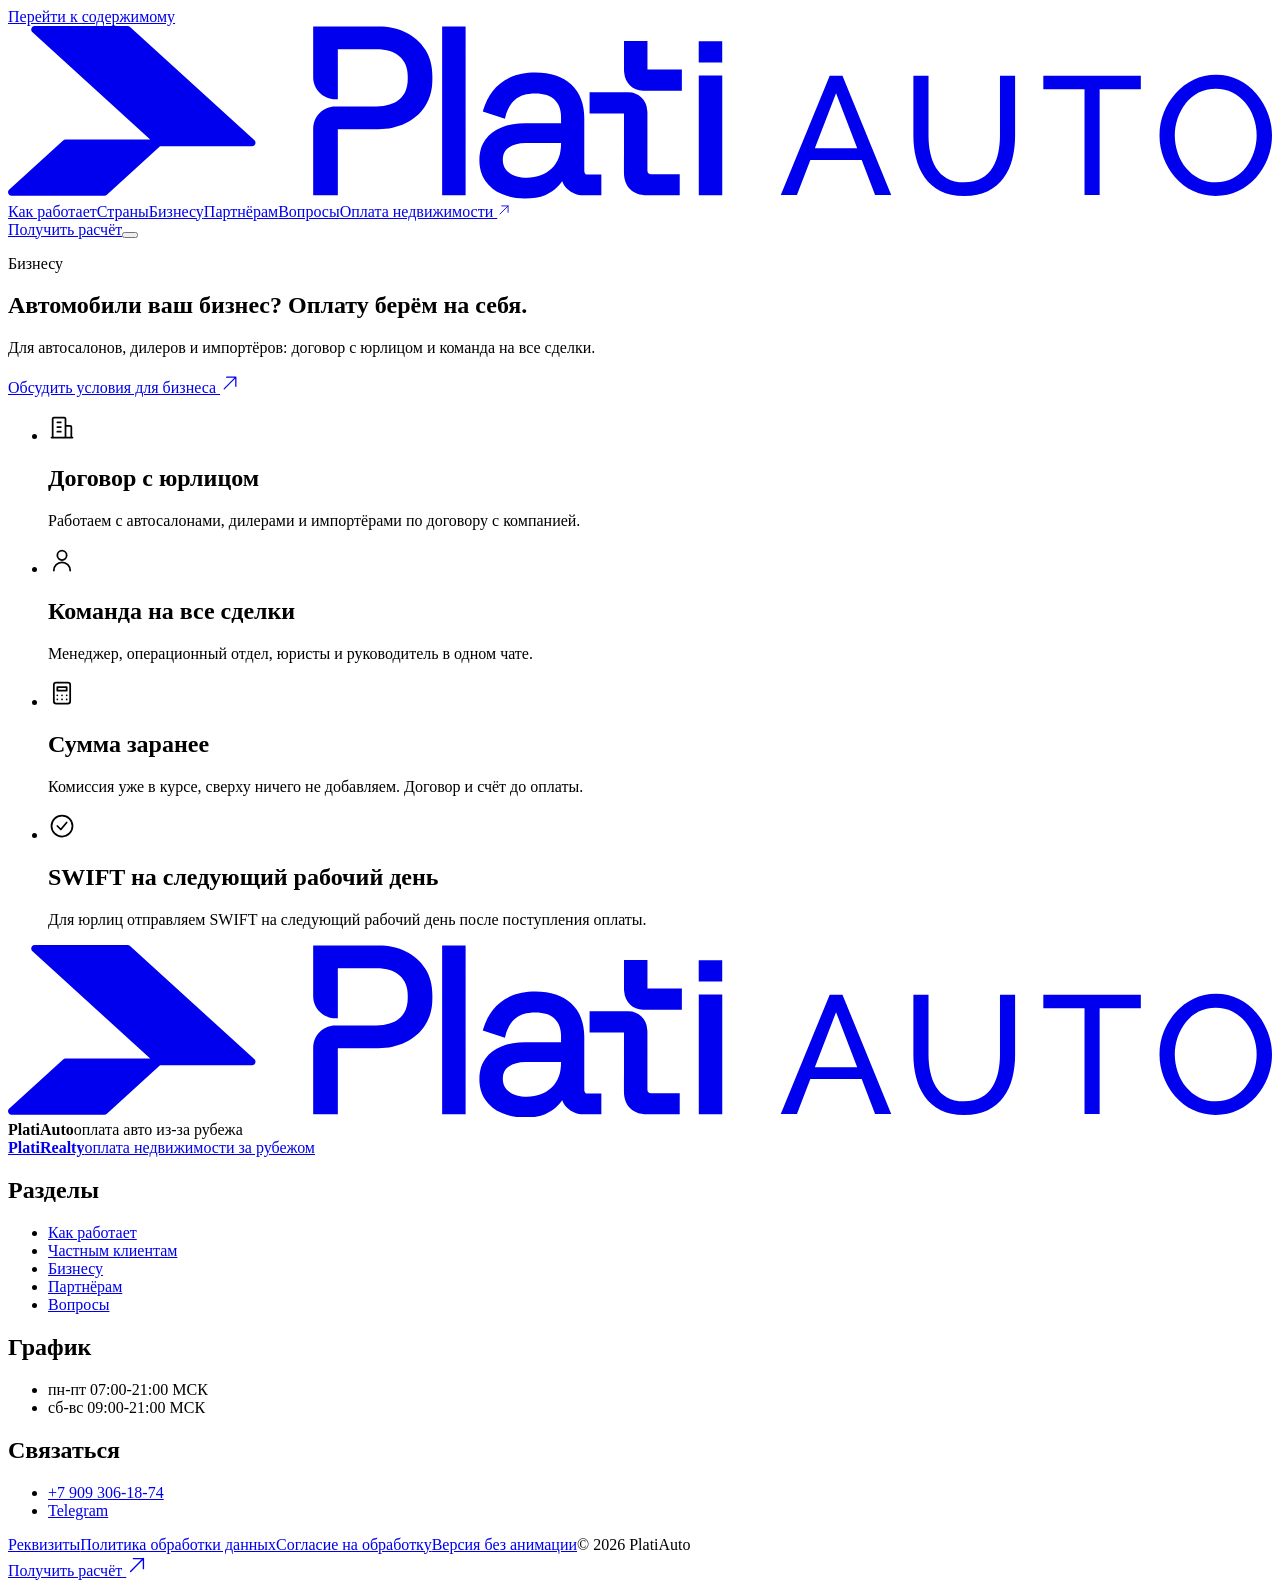
==== business/index.html @ 4521ea32 "PlatiAuto: временный прототип" ====
<!DOCTYPE html><html lang="ru"><head><meta charset="UTF-8"><meta name="viewport" content="width=device-width, initial-scale=1, viewport-fit=cover"><meta name="description" content="Для автосалонов, дилеров и импортёров: оплата зарубежным продавцам в рублях, договор с юрлицом и команда на все сделки."><meta name="robots" content="noindex,nofollow"><meta name="theme-color" content="#06050b"><title>Оплата автомобилей за рубежом для бизнеса | PlatiAuto</title><link rel="icon" href="/platiauto-preview/favicon.svg" type="image/svg+xml"><link rel="preload" href="/platiauto-preview/fonts/inter-var-cyrillic.woff2" as="font" type="font/woff2" crossorigin><link rel="preload" href="/platiauto-preview/fonts/onest-var-cyrillic.woff2" as="font" type="font/woff2" crossorigin><link rel="stylesheet" href="/platiauto-preview/fonts/fonts.css"><script>
      (function(){var d=document.documentElement,q=new URLSearchParams(location.search);if(q.get('motion')==='reduce')d.setAttribute('data-reduce-motion','');if(!d.hasAttribute('data-reduce-motion')&&!matchMedia('(prefers-reduced-motion: reduce)').matches)d.classList.add('js-motion');})();
    </script><link rel="stylesheet" href="/platiauto-preview/_astro/Layout.DuGUChgG.css"></head><body><a class="skip-link" href="#main">Перейти к содержимому</a><header class="site-header"><div class="header-inner shell"><a class="brand-link" href="/platiauto-preview/" aria-label="PlatiAuto, на главную"><svg class="brand-logo" viewBox="0 0 685.09 93.5" role="img" aria-label="PlatiAuto" fill="currentColor" fill-rule="evenodd"><path fill-rule="nonzero" d="M445.36 26.93l6.93 0 26.43 64.7 -8.75 0 -7.26 -18.95 -27.82 0 -7.29 18.95 -8.75 0 26.52 -64.7zm14.91 39.37l-11.45 -29.89 -11.5 29.89 22.95 0zm58.07 25.79c-5.16,0 -9.51,-0.9 -13.03,-2.69 -3.52,-1.79 -6.35,-4.22 -8.47,-7.29 -2.13,-3.07 -3.68,-6.55 -4.65,-10.43 -0.97,-3.89 -1.46,-7.9 -1.46,-12.03l0 -32.72 8.2 0 0 32.72c0,3.16 0.32,6.24 0.96,9.25 0.64,3.01 1.69,5.7 3.14,8.07 1.46,2.37 3.43,4.25 5.92,5.65 2.49,1.4 5.59,2.1 9.3,2.1 3.77,0 6.9,-0.71 9.39,-2.14 2.49,-1.43 4.47,-3.34 5.92,-5.74 1.46,-2.4 2.51,-5.09 3.14,-8.06 0.64,-2.98 0.96,-6.01 0.96,-9.11l0 -32.72 8.2 0 0 32.72c0,4.37 -0.5,8.52 -1.5,12.44 -1,3.92 -2.6,7.37 -4.78,10.34 -2.19,2.98 -5.03,5.33 -8.52,7.06 -3.49,1.73 -7.73,2.6 -12.71,2.6zm95.68 -57.87l-22.33 0 0 57.41 -8.2 0 0 -57.41 -22.33 0 0 -7.29 52.85 0 0 7.29zm40.54 57.87c-4.56,0 -8.69,-0.91 -12.39,-2.73 -3.71,-1.82 -6.91,-4.3 -9.61,-7.43 -2.7,-3.13 -4.78,-6.65 -6.24,-10.57 -1.46,-3.92 -2.19,-7.94 -2.19,-12.07 0,-4.31 0.77,-8.43 2.32,-12.35 1.55,-3.92 3.71,-7.41 6.47,-10.48 2.76,-3.07 6,-5.5 9.71,-7.29 3.71,-1.79 7.75,-2.69 12.12,-2.69 4.56,0 8.69,0.94 12.39,2.83 3.71,1.88 6.9,4.4 9.57,7.56 2.67,3.16 4.74,6.68 6.2,10.57 1.46,3.89 2.19,7.87 2.19,11.94 0,4.31 -0.76,8.43 -2.28,12.35 -1.52,3.92 -3.66,7.41 -6.42,10.48 -2.76,3.07 -6,5.48 -9.7,7.24 -3.71,1.76 -7.75,2.64 -12.12,2.64zm-22.14 -32.81c0,3.28 0.53,6.45 1.59,9.52 1.06,3.07 2.57,5.79 4.51,8.16 1.94,2.37 4.28,4.25 7.02,5.65 2.73,1.4 5.77,2.1 9.11,2.1 3.46,0 6.56,-0.73 9.3,-2.19 2.73,-1.46 5.06,-3.4 6.97,-5.83 1.91,-2.43 3.37,-5.16 4.37,-8.2 1,-3.04 1.5,-6.11 1.5,-9.2 0,-3.28 -0.53,-6.44 -1.59,-9.48 -1.06,-3.04 -2.58,-5.76 -4.56,-8.16 -1.97,-2.4 -4.31,-4.28 -7.02,-5.65 -2.7,-1.37 -5.7,-2.05 -8.98,-2.05 -3.46,0 -6.56,0.71 -9.29,2.14 -2.73,1.43 -5.06,3.36 -6.97,5.79 -1.91,2.43 -3.39,5.15 -4.42,8.16 -1.03,3.01 -1.55,6.09 -1.55,9.25z"></path><path fill-rule="nonzero" d="M374.41 90.38l0 -63.56 12.72 0 0 64.91 -12.72 0 0 -1.35zm1.32 -82.06l11.38 0 0 11.45 -12.73 0 0 -11.45 1.35 0zm-196.97 13.2l0 18.24 -1.35 0c-3.3,0 -6.31,-1.35 -8.48,-3.53 -2.18,-2.17 -3.53,-5.18 -3.53,-8.48l0 -27.53 35.35 0c2.76,0 5.37,0.27 7.85,0.81 2.48,0.54 4.82,1.35 7.02,2.44 2.2,1.09 4.17,2.41 5.92,3.96 1.76,1.55 3.28,3.33 4.57,5.34 2.6,4.03 3.9,8.88 3.9,14.55l0 1.65c0,2.78 -0.33,5.38 -0.98,7.79 -0.66,2.42 -1.65,4.66 -2.98,6.71 -1.31,2.03 -2.86,3.82 -4.64,5.37 -1.77,1.55 -3.77,2.86 -6,3.93 -2.22,1.06 -4.55,1.86 -6.99,2.39 -2.44,0.53 -5,0.79 -7.67,0.79l-21.99 0 0 35.77 -13.36 0 0 -36.11c0,-3.3 1.35,-6.31 3.53,-8.48 2.17,-2.18 5.18,-3.53 8.48,-3.53l22.2 0c2.7,0 5.1,-0.33 7.2,-1 2.07,-0.65 3.86,-1.63 5.37,-2.92 1.49,-1.28 2.6,-2.81 3.34,-4.61 0.75,-1.83 1.13,-3.95 1.13,-6.35l0 -1.27c0,-2.41 -0.37,-4.53 -1.12,-6.36 -0.73,-1.8 -1.83,-3.33 -3.3,-4.61 -1.49,-1.29 -3.27,-2.27 -5.33,-2.92 -2.12,-0.67 -4.55,-1 -7.29,-1l-20.85 0 0 8.95zm56.54 68.86l0 -90.15 12.72 0 0 91.5 -12.72 0 0 -1.35zm77.04 -12.3c0,0.92 0.17,1.56 0.52,1.94 0.32,0.35 0.88,0.52 1.68,0.52l7.06 0 0 11.2 -10.1 0c-2.54,0 -5.98,-1.13 -8.46,-3.55 -1.13,-1.1 -2.07,-2.46 -2.65,-4.1l-0.22 0.3c-0.64,0.86 -1.37,1.75 -2.19,2.65 -0.85,0.94 -1.86,1.81 -3.03,2.59 -1.14,0.76 -2.42,1.45 -3.86,2.06 -1.45,0.61 -3.11,1.07 -4.97,1.37 -1.84,0.3 -3.87,0.45 -6.08,0.45 -4.49,0 -8.6,-0.8 -12.32,-2.39 -1.89,-0.81 -3.58,-1.8 -5.06,-2.97 -1.5,-1.18 -2.79,-2.54 -3.88,-4.09 -1.1,-1.56 -1.92,-3.29 -2.47,-5.19 -0.55,-1.89 -0.82,-3.93 -0.82,-6.11 0,-2.23 0.27,-4.29 0.82,-6.16 0.55,-1.9 1.39,-3.6 2.49,-5.1 1.09,-1.48 2.39,-2.78 3.89,-3.89 1.49,-1.11 3.18,-2.03 5.07,-2.78 1.86,-0.73 3.83,-1.28 5.9,-1.64 2.07,-0.36 4.24,-0.54 6.51,-0.54l19.58 0 0 -3.22c0,-2.05 -0.29,-3.86 -0.88,-5.43 -0.57,-1.54 -1.44,-2.88 -2.59,-4.01 -1.14,-1.12 -2.57,-1.97 -4.28,-2.54l-0 0c-1.78,-0.59 -3.86,-0.88 -6.25,-0.88 -2.37,0 -4.46,0.28 -6.26,0.84 -1.76,0.55 -3.27,1.36 -4.53,2.44 -1.28,1.11 -2.37,2.41 -3.24,3.9 -0.88,1.5 -1.56,3.21 -2.04,5.12l-0.35 1.4 -12 -3.89 0.37 -1.25c0.54,-1.83 1.22,-3.56 2.06,-5.2 0.84,-1.64 1.83,-3.21 2.99,-4.7 1.17,-1.51 2.54,-2.87 4.09,-4.08 1.54,-1.2 3.28,-2.25 5.22,-3.17 1.94,-0.92 4.07,-1.6 6.39,-2.06 2.3,-0.45 4.78,-0.68 7.44,-0.68 4.11,0 7.78,0.54 11.01,1.61 3.28,1.09 6.09,2.72 8.42,4.9 2.35,2.2 4.12,4.83 5.29,7.91 1.16,3.04 1.74,6.51 1.74,10.39l0 28.03zm-12.59 -14.59l0 -0.05 -19.2 0c-1.88,0 -3.58,0.2 -5.1,0.6 -1.49,0.39 -2.82,0.98 -3.99,1.77 -1.09,0.73 -1.9,1.64 -2.44,2.73 -0.55,1.11 -0.82,2.43 -0.82,3.96 0,1.53 0.29,2.87 0.86,4.03 0.57,1.15 1.43,2.15 2.59,3 1.19,0.88 2.58,1.53 4.15,1.98 1.6,0.45 3.4,0.68 5.39,0.68 5.56,0 10.05,-1.63 13.47,-4.89 1.69,-1.61 2.96,-3.55 3.81,-5.82 0.86,-2.3 1.29,-4.96 1.29,-7.98zm34.11 7.33l0 -23.4 -18.65 0 0 -11.45 21.13 0c2.69,0 5.15,1.07 6.96,2.8 1.8,1.72 2.97,4.09 3.12,6.73 0.05,0.3 0.09,0.6 0.11,0.89 0.03,0.32 0.04,0.64 0.04,0.95l0 30.61c0,0.91 0.18,1.55 0.54,1.92 0.34,0.36 0.94,0.53 1.79,0.53l15.18 0 0 11.33 -17.84 0c-1.93,0 -3.65,-0.27 -5.16,-0.81l-0.01 0c-1.55,-0.55 -2.88,-1.39 -3.98,-2.51l-0.01 -0.01c-1.09,-1.11 -1.91,-2.43 -2.45,-3.94 -0.53,-1.48 -0.79,-3.14 -0.79,-4.99l0 -8.65zm30.02 -35.79l-19.78 0c-2.69,0 -5.15,-1.07 -6.96,-2.8 -1.8,-1.72 -2.97,-4.09 -3.12,-6.73 -0.05,-0.3 -0.09,-0.6 -0.11,-0.88 -0.03,-0.32 -0.04,-0.64 -0.04,-0.95l0 -15.51 12.72 0 0 15.43 18.65 0 0 11.45 -1.35 0z"></path><path d="M77.05 61.54l-63.79 -58.15c-0.43,-0.35 -0.7,-0.88 -0.7,-1.48 0,-1.05 0.85,-1.9 1.9,-1.9l50.4 0 0 0c0.46,-0 0.91,0.16 1.28,0.49l67.3 61.35c0.43,0.35 0.7,0.88 0.7,1.48 0,1.05 -0.85,1.9 -1.9,1.9l-49.84 0 -28.82 26.27c-0.36,0.33 -0.82,0.49 -1.28,0.49l0 0 -50.4 0c-1.05,0 -1.9,-0.85 -1.9,-1.9 0,-0.6 0.27,-1.13 0.7,-1.48l29.16 -26.58c0.36,-0.33 0.82,-0.5 1.28,-0.49l0 -0 45.91 0z"></path></svg></a><nav class="main-nav" aria-label="Основная навигация"><a href="/platiauto-preview/#how">Как работает</a><a href="/platiauto-preview/#countries">Страны</a><a href="/platiauto-preview/#business">Бизнесу</a><a href="/platiauto-preview/#partners">Партнёрам</a><a href="/platiauto-preview/#faq">Вопросы</a><a class="nav-other nav-optional" href="https://platirealty.ru/" data-other-site>Оплата недвижимости <svg class="ui-icon" width="14" height="14" viewBox="0 0 24 24" fill="none" stroke="currentColor" stroke-width="1.5" stroke-linecap="round" stroke-linejoin="round" aria-hidden="true" focusable="false"><path d="M5 19 19 5M8 5h11v11"></path></svg></a></nav><a class="button header-cta" href="/platiauto-preview/#request" data-cta="calc" data-source="header">Получить расчёт</a><button class="menu-toggle" type="button" aria-expanded="false" aria-controls="mobile-menu" aria-label="Открыть меню"><span></span><span></span></button></div><nav class="mobile-menu" id="mobile-menu" aria-label="Мобильная навигация" hidden><a href="/platiauto-preview/#how">Как работает</a><a href="/platiauto-preview/#countries">Страны</a><a href="/platiauto-preview/#business">Бизнесу</a><a href="/platiauto-preview/#partners">Партнёрам</a><a href="/platiauto-preview/#faq">Вопросы</a><a href="https://platirealty.ru/" data-other-site>Оплата недвижимости</a><a class="button" href="/platiauto-preview/#request" data-cta="calc" data-source="mobile-menu">Получить расчёт <svg class="ui-icon" width="22" height="22" viewBox="0 0 24 24" fill="none" stroke="currentColor" stroke-width="1.5" stroke-linecap="round" stroke-linejoin="round" aria-hidden="true" focusable="false"><path d="M5 19 19 5M8 5h11v11"></path></svg></a></nav></header><main id="main"><section class="plain-hero"><div class="shell"><p class="eyebrow">Бизнесу</p><h1>Автомобили ваш бизнес? <span>Оплату берём на себя.</span></h1><p class="lead">Для автосалонов, дилеров и импортёров: договор с юрлицом и команда на все сделки.</p><a class="button" href="#request" data-cta="business" data-source="business-page">Обсудить условия для бизнеса <svg class="ui-icon" width="20" height="20" viewBox="0 0 24 24" fill="none" stroke="currentColor" stroke-width="1.5" stroke-linecap="round" stroke-linejoin="round" aria-hidden="true" focusable="false"><path d="M5 19 19 5M8 5h11v11"></path></svg></a></div></section><section class="section why" style="padding-top:0"><div class="shell"><ul class="benefits"><li><svg class="ui-icon" width="28" height="28" viewBox="0 0 24 24" fill="none" stroke="currentColor" stroke-width="1.5" stroke-linecap="round" stroke-linejoin="round" aria-hidden="true" focusable="false"><path d="M4 21V5a1 1 0 0 1 1-1h9a1 1 0 0 1 1 1v16m0-10h4a1 1 0 0 1 1 1v9M3 21h18M8 8h3M8 12h3M8 16h3"></path></svg><h2 class="h3">Договор с юрлицом</h2><p>Работаем с автосалонами, дилерами и импортёрами по договору с компанией.</p></li><li><svg class="ui-icon" width="28" height="28" viewBox="0 0 24 24" fill="none" stroke="currentColor" stroke-width="1.5" stroke-linecap="round" stroke-linejoin="round" aria-hidden="true" focusable="false"><path d="M12 12a4 4 0 1 0 0-8 4 4 0 0 0 0 8Zm-7 9a7 7 0 0 1 14 0"></path></svg><h2 class="h3">Команда на все сделки</h2><p>Менеджер, операционный отдел, юристы и руководитель в одном чате.</p></li><li><svg class="ui-icon" width="28" height="28" viewBox="0 0 24 24" fill="none" stroke="currentColor" stroke-width="1.5" stroke-linecap="round" stroke-linejoin="round" aria-hidden="true" focusable="false"><path d="M7 3h10a2 2 0 0 1 2 2v14a2 2 0 0 1-2 2H7a2 2 0 0 1-2-2V5a2 2 0 0 1 2-2Zm1 4h8v3H8zm0 7h.01M12 14h.01M16 14h.01M8 17.5h.01M12 17.5h.01M16 17.5h.01"></path></svg><h2 class="h3">Сумма заранее</h2><p>Комиссия уже в курсе, сверху ничего не добавляем. Договор и счёт до оплаты.</p></li><li><svg class="ui-icon" width="28" height="28" viewBox="0 0 24 24" fill="none" stroke="currentColor" stroke-width="1.5" stroke-linecap="round" stroke-linejoin="round" aria-hidden="true" focusable="false"><path d="M12 21a9 9 0 1 0 0-18 9 9 0 0 0 0 18Zm-4-9 3 3 5-6"></path></svg><h2 class="h3">SWIFT на следующий рабочий день</h2><p>Для юрлиц отправляем SWIFT на следующий рабочий день после поступления оплаты.</p></li></ul></div></section></main><footer class="site-footer"><div class="shell footer-grid"><div class="footer-brand"><a class="brand-link" href="/platiauto-preview/" aria-label="PlatiAuto, на главную"><svg class="brand-logo" viewBox="0 0 685.09 93.5" role="img" aria-label="PlatiAuto" fill="currentColor" fill-rule="evenodd"><path fill-rule="nonzero" d="M445.36 26.93l6.93 0 26.43 64.7 -8.75 0 -7.26 -18.95 -27.82 0 -7.29 18.95 -8.75 0 26.52 -64.7zm14.91 39.37l-11.45 -29.89 -11.5 29.89 22.95 0zm58.07 25.79c-5.16,0 -9.51,-0.9 -13.03,-2.69 -3.52,-1.79 -6.35,-4.22 -8.47,-7.29 -2.13,-3.07 -3.68,-6.55 -4.65,-10.43 -0.97,-3.89 -1.46,-7.9 -1.46,-12.03l0 -32.72 8.2 0 0 32.72c0,3.16 0.32,6.24 0.96,9.25 0.64,3.01 1.69,5.7 3.14,8.07 1.46,2.37 3.43,4.25 5.92,5.65 2.49,1.4 5.59,2.1 9.3,2.1 3.77,0 6.9,-0.71 9.39,-2.14 2.49,-1.43 4.47,-3.34 5.92,-5.74 1.46,-2.4 2.51,-5.09 3.14,-8.06 0.64,-2.98 0.96,-6.01 0.96,-9.11l0 -32.72 8.2 0 0 32.72c0,4.37 -0.5,8.52 -1.5,12.44 -1,3.92 -2.6,7.37 -4.78,10.34 -2.19,2.98 -5.03,5.33 -8.52,7.06 -3.49,1.73 -7.73,2.6 -12.71,2.6zm95.68 -57.87l-22.33 0 0 57.41 -8.2 0 0 -57.41 -22.33 0 0 -7.29 52.85 0 0 7.29zm40.54 57.87c-4.56,0 -8.69,-0.91 -12.39,-2.73 -3.71,-1.82 -6.91,-4.3 -9.61,-7.43 -2.7,-3.13 -4.78,-6.65 -6.24,-10.57 -1.46,-3.92 -2.19,-7.94 -2.19,-12.07 0,-4.31 0.77,-8.43 2.32,-12.35 1.55,-3.92 3.71,-7.41 6.47,-10.48 2.76,-3.07 6,-5.5 9.71,-7.29 3.71,-1.79 7.75,-2.69 12.12,-2.69 4.56,0 8.69,0.94 12.39,2.83 3.71,1.88 6.9,4.4 9.57,7.56 2.67,3.16 4.74,6.68 6.2,10.57 1.46,3.89 2.19,7.87 2.19,11.94 0,4.31 -0.76,8.43 -2.28,12.35 -1.52,3.92 -3.66,7.41 -6.42,10.48 -2.76,3.07 -6,5.48 -9.7,7.24 -3.71,1.76 -7.75,2.64 -12.12,2.64zm-22.14 -32.81c0,3.28 0.53,6.45 1.59,9.52 1.06,3.07 2.57,5.79 4.51,8.16 1.94,2.37 4.28,4.25 7.02,5.65 2.73,1.4 5.77,2.1 9.11,2.1 3.46,0 6.56,-0.73 9.3,-2.19 2.73,-1.46 5.06,-3.4 6.97,-5.83 1.91,-2.43 3.37,-5.16 4.37,-8.2 1,-3.04 1.5,-6.11 1.5,-9.2 0,-3.28 -0.53,-6.44 -1.59,-9.48 -1.06,-3.04 -2.58,-5.76 -4.56,-8.16 -1.97,-2.4 -4.31,-4.28 -7.02,-5.65 -2.7,-1.37 -5.7,-2.05 -8.98,-2.05 -3.46,0 -6.56,0.71 -9.29,2.14 -2.73,1.43 -5.06,3.36 -6.97,5.79 -1.91,2.43 -3.39,5.15 -4.42,8.16 -1.03,3.01 -1.55,6.09 -1.55,9.25z"></path><path fill-rule="nonzero" d="M374.41 90.38l0 -63.56 12.72 0 0 64.91 -12.72 0 0 -1.35zm1.32 -82.06l11.38 0 0 11.45 -12.73 0 0 -11.45 1.35 0zm-196.97 13.2l0 18.24 -1.35 0c-3.3,0 -6.31,-1.35 -8.48,-3.53 -2.18,-2.17 -3.53,-5.18 -3.53,-8.48l0 -27.53 35.35 0c2.76,0 5.37,0.27 7.85,0.81 2.48,0.54 4.82,1.35 7.02,2.44 2.2,1.09 4.17,2.41 5.92,3.96 1.76,1.55 3.28,3.33 4.57,5.34 2.6,4.03 3.9,8.88 3.9,14.55l0 1.65c0,2.78 -0.33,5.38 -0.98,7.79 -0.66,2.42 -1.65,4.66 -2.98,6.71 -1.31,2.03 -2.86,3.82 -4.64,5.37 -1.77,1.55 -3.77,2.86 -6,3.93 -2.22,1.06 -4.55,1.86 -6.99,2.39 -2.44,0.53 -5,0.79 -7.67,0.79l-21.99 0 0 35.77 -13.36 0 0 -36.11c0,-3.3 1.35,-6.31 3.53,-8.48 2.17,-2.18 5.18,-3.53 8.48,-3.53l22.2 0c2.7,0 5.1,-0.33 7.2,-1 2.07,-0.65 3.86,-1.63 5.37,-2.92 1.49,-1.28 2.6,-2.81 3.34,-4.61 0.75,-1.83 1.13,-3.95 1.13,-6.35l0 -1.27c0,-2.41 -0.37,-4.53 -1.12,-6.36 -0.73,-1.8 -1.83,-3.33 -3.3,-4.61 -1.49,-1.29 -3.27,-2.27 -5.33,-2.92 -2.12,-0.67 -4.55,-1 -7.29,-1l-20.85 0 0 8.95zm56.54 68.86l0 -90.15 12.72 0 0 91.5 -12.72 0 0 -1.35zm77.04 -12.3c0,0.92 0.17,1.56 0.52,1.94 0.32,0.35 0.88,0.52 1.68,0.52l7.06 0 0 11.2 -10.1 0c-2.54,0 -5.98,-1.13 -8.46,-3.55 -1.13,-1.1 -2.07,-2.46 -2.65,-4.1l-0.22 0.3c-0.64,0.86 -1.37,1.75 -2.19,2.65 -0.85,0.94 -1.86,1.81 -3.03,2.59 -1.14,0.76 -2.42,1.45 -3.86,2.06 -1.45,0.61 -3.11,1.07 -4.97,1.37 -1.84,0.3 -3.87,0.45 -6.08,0.45 -4.49,0 -8.6,-0.8 -12.32,-2.39 -1.89,-0.81 -3.58,-1.8 -5.06,-2.97 -1.5,-1.18 -2.79,-2.54 -3.88,-4.09 -1.1,-1.56 -1.92,-3.29 -2.47,-5.19 -0.55,-1.89 -0.82,-3.93 -0.82,-6.11 0,-2.23 0.27,-4.29 0.82,-6.16 0.55,-1.9 1.39,-3.6 2.49,-5.1 1.09,-1.48 2.39,-2.78 3.89,-3.89 1.49,-1.11 3.18,-2.03 5.07,-2.78 1.86,-0.73 3.83,-1.28 5.9,-1.64 2.07,-0.36 4.24,-0.54 6.51,-0.54l19.58 0 0 -3.22c0,-2.05 -0.29,-3.86 -0.88,-5.43 -0.57,-1.54 -1.44,-2.88 -2.59,-4.01 -1.14,-1.12 -2.57,-1.97 -4.28,-2.54l-0 0c-1.78,-0.59 -3.86,-0.88 -6.25,-0.88 -2.37,0 -4.46,0.28 -6.26,0.84 -1.76,0.55 -3.27,1.36 -4.53,2.44 -1.28,1.11 -2.37,2.41 -3.24,3.9 -0.88,1.5 -1.56,3.21 -2.04,5.12l-0.35 1.4 -12 -3.89 0.37 -1.25c0.54,-1.83 1.22,-3.56 2.06,-5.2 0.84,-1.64 1.83,-3.21 2.99,-4.7 1.17,-1.51 2.54,-2.87 4.09,-4.08 1.54,-1.2 3.28,-2.25 5.22,-3.17 1.94,-0.92 4.07,-1.6 6.39,-2.06 2.3,-0.45 4.78,-0.68 7.44,-0.68 4.11,0 7.78,0.54 11.01,1.61 3.28,1.09 6.09,2.72 8.42,4.9 2.35,2.2 4.12,4.83 5.29,7.91 1.16,3.04 1.74,6.51 1.74,10.39l0 28.03zm-12.59 -14.59l0 -0.05 -19.2 0c-1.88,0 -3.58,0.2 -5.1,0.6 -1.49,0.39 -2.82,0.98 -3.99,1.77 -1.09,0.73 -1.9,1.64 -2.44,2.73 -0.55,1.11 -0.82,2.43 -0.82,3.96 0,1.53 0.29,2.87 0.86,4.03 0.57,1.15 1.43,2.15 2.59,3 1.19,0.88 2.58,1.53 4.15,1.98 1.6,0.45 3.4,0.68 5.39,0.68 5.56,0 10.05,-1.63 13.47,-4.89 1.69,-1.61 2.96,-3.55 3.81,-5.82 0.86,-2.3 1.29,-4.96 1.29,-7.98zm34.11 7.33l0 -23.4 -18.65 0 0 -11.45 21.13 0c2.69,0 5.15,1.07 6.96,2.8 1.8,1.72 2.97,4.09 3.12,6.73 0.05,0.3 0.09,0.6 0.11,0.89 0.03,0.32 0.04,0.64 0.04,0.95l0 30.61c0,0.91 0.18,1.55 0.54,1.92 0.34,0.36 0.94,0.53 1.79,0.53l15.18 0 0 11.33 -17.84 0c-1.93,0 -3.65,-0.27 -5.16,-0.81l-0.01 0c-1.55,-0.55 -2.88,-1.39 -3.98,-2.51l-0.01 -0.01c-1.09,-1.11 -1.91,-2.43 -2.45,-3.94 -0.53,-1.48 -0.79,-3.14 -0.79,-4.99l0 -8.65zm30.02 -35.79l-19.78 0c-2.69,0 -5.15,-1.07 -6.96,-2.8 -1.8,-1.72 -2.97,-4.09 -3.12,-6.73 -0.05,-0.3 -0.09,-0.6 -0.11,-0.88 -0.03,-0.32 -0.04,-0.64 -0.04,-0.95l0 -15.51 12.72 0 0 15.43 18.65 0 0 11.45 -1.35 0z"></path><path d="M77.05 61.54l-63.79 -58.15c-0.43,-0.35 -0.7,-0.88 -0.7,-1.48 0,-1.05 0.85,-1.9 1.9,-1.9l50.4 0 0 0c0.46,-0 0.91,0.16 1.28,0.49l67.3 61.35c0.43,0.35 0.7,0.88 0.7,1.48 0,1.05 -0.85,1.9 -1.9,1.9l-49.84 0 -28.82 26.27c-0.36,0.33 -0.82,0.49 -1.28,0.49l0 0 -50.4 0c-1.05,0 -1.9,-0.85 -1.9,-1.9 0,-0.6 0.27,-1.13 0.7,-1.48l29.16 -26.58c0.36,-0.33 0.82,-0.5 1.28,-0.49l0 -0 45.91 0z"></path></svg></a><div class="footer-direction"><b>PlatiAuto</b><span>оплата авто из-за рубежа</span></div><a class="footer-direction" href="https://platirealty.ru/" data-other-site><b>PlatiRealty</b><span>оплата недвижимости за рубежом</span></a></div><nav aria-label="Разделы"><h2>Разделы</h2><ul><li><a href="/platiauto-preview/#how">Как работает</a></li><li><a href="/platiauto-preview/#private">Частным клиентам</a></li><li><a href="/platiauto-preview/#business">Бизнесу</a></li><li><a href="/platiauto-preview/#partners">Партнёрам</a></li><li><a href="/platiauto-preview/#faq">Вопросы</a></li></ul></nav><div><h2>График</h2><ul><li>пн-пт 07:00-21:00 МСК</li><li>сб-вс 09:00-21:00 МСК</li></ul></div><div><h2>Связаться</h2><ul><li><a class="footer-phone" href="tel:+79093061874">+7 909 306-18-74</a></li><li><a href="https://t.me/platiauto_support" target="_blank" rel="noopener noreferrer">Telegram</a></li></ul></div></div><div class="shell footer-bottom"><a href="/platiauto-preview/privacy/#requisites">Реквизиты</a><a href="/platiauto-preview/privacy/">Политика обработки данных</a><a href="/platiauto-preview/privacy/#consent">Согласие на обработку</a><a href="/platiauto-preview/?motion=reduce">Версия без анимации</a><span>© 2026 PlatiAuto</span></div></footer><div class="mobile-cta is-hidden" data-mobile-cta><a class="button" href="/platiauto-preview/#request" data-cta="calc" data-source="mobile-bar">Получить расчёт <svg class="ui-icon" width="22" height="22" viewBox="0 0 24 24" fill="none" stroke="currentColor" stroke-width="1.5" stroke-linecap="round" stroke-linejoin="round" aria-hidden="true" focusable="false"><path d="M5 19 19 5M8 5h11v11"></path></svg></a></div><div class="cookie" role="region" aria-label="Cookies" data-cookie hidden><p>Мы используем cookies для аналитики.</p><div class="cookie-actions"><button class="button" type="button" data-cookie-accept>Принять</button><button class="button button-ghost" type="button" data-cookie-necessary>Только необходимые</button></div></div><script type="module" src="/platiauto-preview/_astro/Layout.astro_astro_type_script_index_0_lang.Hd6XqnWw.js"></script></body></html>
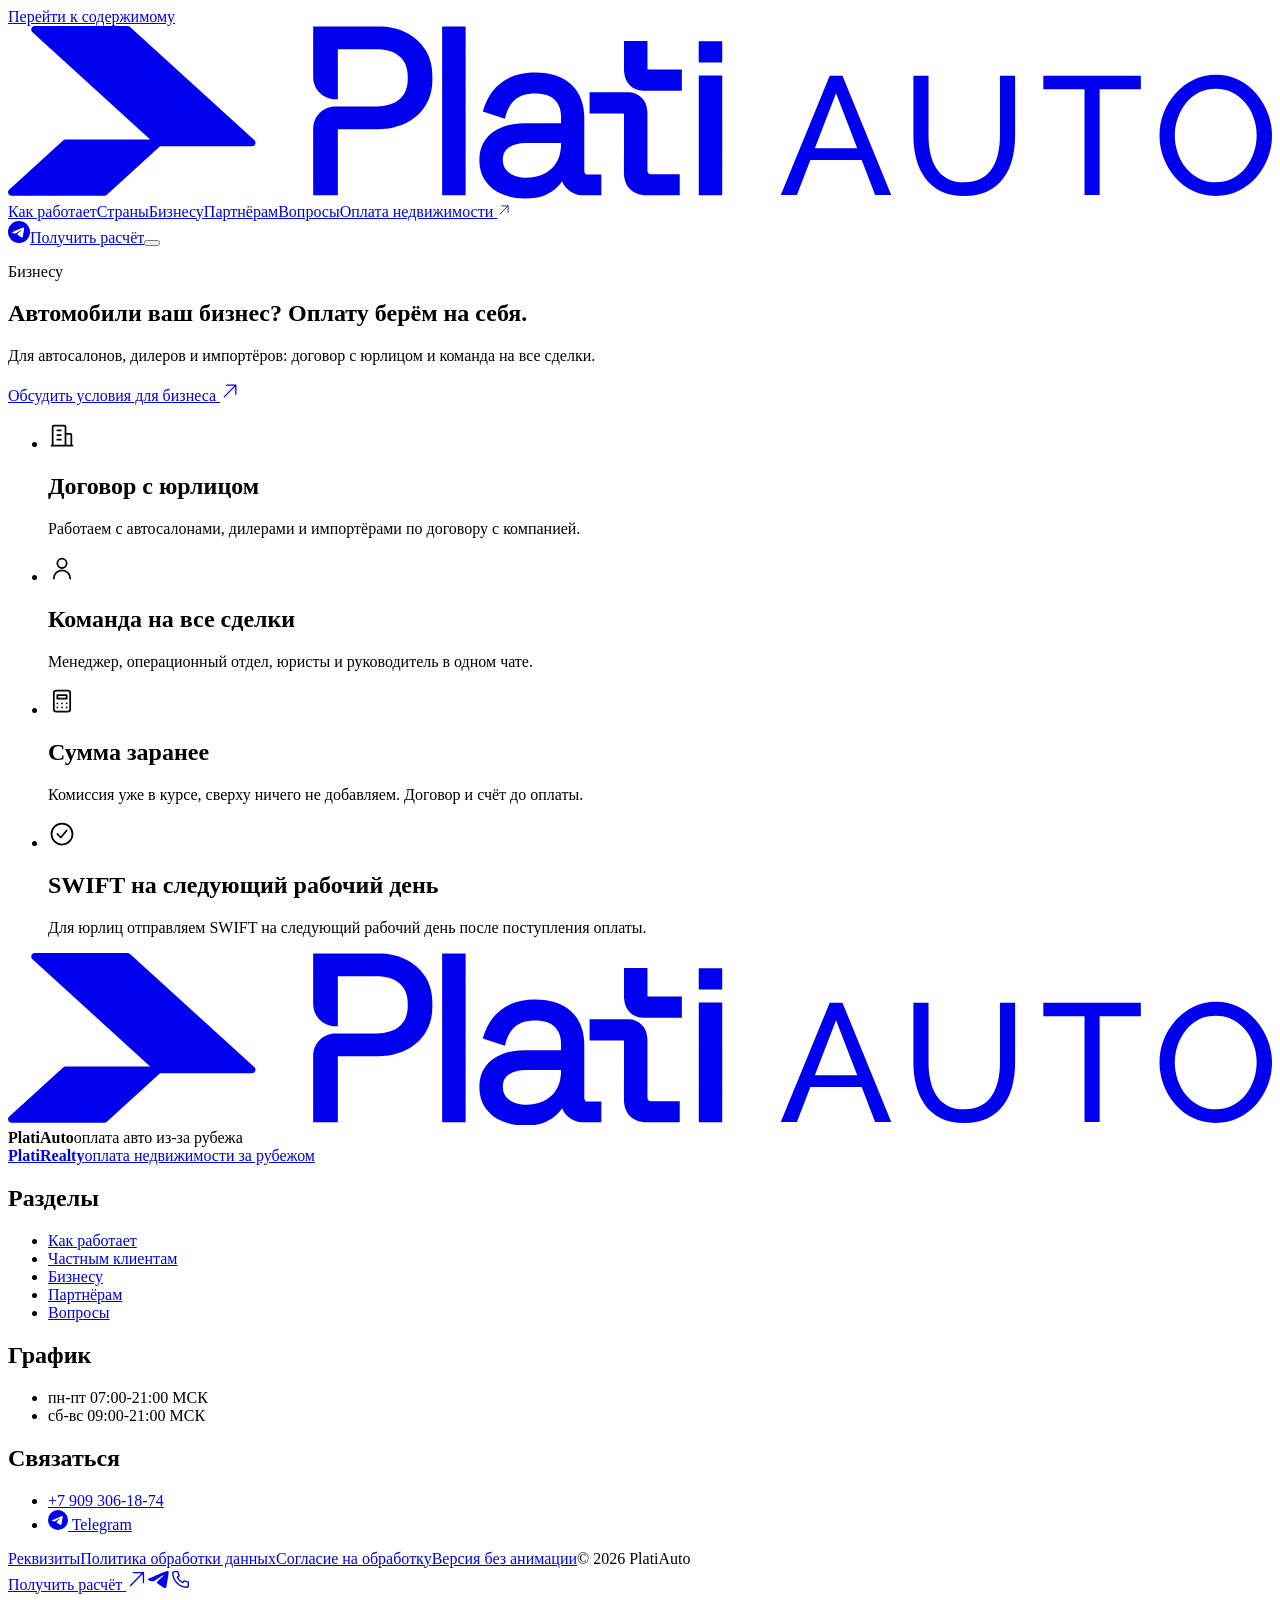
==== commit b74b1559: "Значок Telegram, панель «расчёт + Telegram + телефон», 50+ стран, «Любая сумма»" ====
--- a/business/index.html
+++ b/business/index.html
@@ -1,3 +1,3 @@
 <!DOCTYPE html><html lang="ru"><head><meta charset="UTF-8"><meta name="viewport" content="width=device-width, initial-scale=1, viewport-fit=cover"><meta name="description" content="Для автосалонов, дилеров и импортёров: оплата зарубежным продавцам в рублях, договор с юрлицом и команда на все сделки."><meta name="robots" content="noindex,nofollow"><meta name="theme-color" content="#06050b"><title>Оплата автомобилей за рубежом для бизнеса | PlatiAuto</title><link rel="icon" href="/platiauto-preview/favicon.svg" type="image/svg+xml"><link rel="preload" href="/platiauto-preview/fonts/inter-var-cyrillic.woff2" as="font" type="font/woff2" crossorigin><link rel="preload" href="/platiauto-preview/fonts/onest-var-cyrillic.woff2" as="font" type="font/woff2" crossorigin><link rel="stylesheet" href="/platiauto-preview/fonts/fonts.css"><script>
       (function(){var d=document.documentElement,q=new URLSearchParams(location.search);if(q.get('motion')==='reduce')d.setAttribute('data-reduce-motion','');if(!d.hasAttribute('data-reduce-motion')&&!matchMedia('(prefers-reduced-motion: reduce)').matches)d.classList.add('js-motion');})();
-    </script><link rel="stylesheet" href="/platiauto-preview/_astro/Layout.DuGUChgG.css"></head><body><a class="skip-link" href="#main">Перейти к содержимому</a><header class="site-header"><div class="header-inner shell"><a class="brand-link" href="/platiauto-preview/" aria-label="PlatiAuto, на главную"><svg class="brand-logo" viewBox="0 0 685.09 93.5" role="img" aria-label="PlatiAuto" fill="currentColor" fill-rule="evenodd"><path fill-rule="nonzero" d="M445.36 26.93l6.93 0 26.43 64.7 -8.75 0 -7.26 -18.95 -27.82 0 -7.29 18.95 -8.75 0 26.52 -64.7zm14.91 39.37l-11.45 -29.89 -11.5 29.89 22.95 0zm58.07 25.79c-5.16,0 -9.51,-0.9 -13.03,-2.69 -3.52,-1.79 -6.35,-4.22 -8.47,-7.29 -2.13,-3.07 -3.68,-6.55 -4.65,-10.43 -0.97,-3.89 -1.46,-7.9 -1.46,-12.03l0 -32.72 8.2 0 0 32.72c0,3.16 0.32,6.24 0.96,9.25 0.64,3.01 1.69,5.7 3.14,8.07 1.46,2.37 3.43,4.25 5.92,5.65 2.49,1.4 5.59,2.1 9.3,2.1 3.77,0 6.9,-0.71 9.39,-2.14 2.49,-1.43 4.47,-3.34 5.92,-5.74 1.46,-2.4 2.51,-5.09 3.14,-8.06 0.64,-2.98 0.96,-6.01 0.96,-9.11l0 -32.72 8.2 0 0 32.72c0,4.37 -0.5,8.52 -1.5,12.44 -1,3.92 -2.6,7.37 -4.78,10.34 -2.19,2.98 -5.03,5.33 -8.52,7.06 -3.49,1.73 -7.73,2.6 -12.71,2.6zm95.68 -57.87l-22.33 0 0 57.41 -8.2 0 0 -57.41 -22.33 0 0 -7.29 52.85 0 0 7.29zm40.54 57.87c-4.56,0 -8.69,-0.91 -12.39,-2.73 -3.71,-1.82 -6.91,-4.3 -9.61,-7.43 -2.7,-3.13 -4.78,-6.65 -6.24,-10.57 -1.46,-3.92 -2.19,-7.94 -2.19,-12.07 0,-4.31 0.77,-8.43 2.32,-12.35 1.55,-3.92 3.71,-7.41 6.47,-10.48 2.76,-3.07 6,-5.5 9.71,-7.29 3.71,-1.79 7.75,-2.69 12.12,-2.69 4.56,0 8.69,0.94 12.39,2.83 3.71,1.88 6.9,4.4 9.57,7.56 2.67,3.16 4.74,6.68 6.2,10.57 1.46,3.89 2.19,7.87 2.19,11.94 0,4.31 -0.76,8.43 -2.28,12.35 -1.52,3.92 -3.66,7.41 -6.42,10.48 -2.76,3.07 -6,5.48 -9.7,7.24 -3.71,1.76 -7.75,2.64 -12.12,2.64zm-22.14 -32.81c0,3.28 0.53,6.45 1.59,9.52 1.06,3.07 2.57,5.79 4.51,8.16 1.94,2.37 4.28,4.25 7.02,5.65 2.73,1.4 5.77,2.1 9.11,2.1 3.46,0 6.56,-0.73 9.3,-2.19 2.73,-1.46 5.06,-3.4 6.97,-5.83 1.91,-2.43 3.37,-5.16 4.37,-8.2 1,-3.04 1.5,-6.11 1.5,-9.2 0,-3.28 -0.53,-6.44 -1.59,-9.48 -1.06,-3.04 -2.58,-5.76 -4.56,-8.16 -1.97,-2.4 -4.31,-4.28 -7.02,-5.65 -2.7,-1.37 -5.7,-2.05 -8.98,-2.05 -3.46,0 -6.56,0.71 -9.29,2.14 -2.73,1.43 -5.06,3.36 -6.97,5.79 -1.91,2.43 -3.39,5.15 -4.42,8.16 -1.03,3.01 -1.55,6.09 -1.55,9.25z"></path><path fill-rule="nonzero" d="M374.41 90.38l0 -63.56 12.72 0 0 64.91 -12.72 0 0 -1.35zm1.32 -82.06l11.38 0 0 11.45 -12.73 0 0 -11.45 1.35 0zm-196.97 13.2l0 18.24 -1.35 0c-3.3,0 -6.31,-1.35 -8.48,-3.53 -2.18,-2.17 -3.53,-5.18 -3.53,-8.48l0 -27.53 35.35 0c2.76,0 5.37,0.27 7.85,0.81 2.48,0.54 4.82,1.35 7.02,2.44 2.2,1.09 4.17,2.41 5.92,3.96 1.76,1.55 3.28,3.33 4.57,5.34 2.6,4.03 3.9,8.88 3.9,14.55l0 1.65c0,2.78 -0.33,5.38 -0.98,7.79 -0.66,2.42 -1.65,4.66 -2.98,6.71 -1.31,2.03 -2.86,3.82 -4.64,5.37 -1.77,1.55 -3.77,2.86 -6,3.93 -2.22,1.06 -4.55,1.86 -6.99,2.39 -2.44,0.53 -5,0.79 -7.67,0.79l-21.99 0 0 35.77 -13.36 0 0 -36.11c0,-3.3 1.35,-6.31 3.53,-8.48 2.17,-2.18 5.18,-3.53 8.48,-3.53l22.2 0c2.7,0 5.1,-0.33 7.2,-1 2.07,-0.65 3.86,-1.63 5.37,-2.92 1.49,-1.28 2.6,-2.81 3.34,-4.61 0.75,-1.83 1.13,-3.95 1.13,-6.35l0 -1.27c0,-2.41 -0.37,-4.53 -1.12,-6.36 -0.73,-1.8 -1.83,-3.33 -3.3,-4.61 -1.49,-1.29 -3.27,-2.27 -5.33,-2.92 -2.12,-0.67 -4.55,-1 -7.29,-1l-20.85 0 0 8.95zm56.54 68.86l0 -90.15 12.72 0 0 91.5 -12.72 0 0 -1.35zm77.04 -12.3c0,0.92 0.17,1.56 0.52,1.94 0.32,0.35 0.88,0.52 1.68,0.52l7.06 0 0 11.2 -10.1 0c-2.54,0 -5.98,-1.13 -8.46,-3.55 -1.13,-1.1 -2.07,-2.46 -2.65,-4.1l-0.22 0.3c-0.64,0.86 -1.37,1.75 -2.19,2.65 -0.85,0.94 -1.86,1.81 -3.03,2.59 -1.14,0.76 -2.42,1.45 -3.86,2.06 -1.45,0.61 -3.11,1.07 -4.97,1.37 -1.84,0.3 -3.87,0.45 -6.08,0.45 -4.49,0 -8.6,-0.8 -12.32,-2.39 -1.89,-0.81 -3.58,-1.8 -5.06,-2.97 -1.5,-1.18 -2.79,-2.54 -3.88,-4.09 -1.1,-1.56 -1.92,-3.29 -2.47,-5.19 -0.55,-1.89 -0.82,-3.93 -0.82,-6.11 0,-2.23 0.27,-4.29 0.82,-6.16 0.55,-1.9 1.39,-3.6 2.49,-5.1 1.09,-1.48 2.39,-2.78 3.89,-3.89 1.49,-1.11 3.18,-2.03 5.07,-2.78 1.86,-0.73 3.83,-1.28 5.9,-1.64 2.07,-0.36 4.24,-0.54 6.51,-0.54l19.58 0 0 -3.22c0,-2.05 -0.29,-3.86 -0.88,-5.43 -0.57,-1.54 -1.44,-2.88 -2.59,-4.01 -1.14,-1.12 -2.57,-1.97 -4.28,-2.54l-0 0c-1.78,-0.59 -3.86,-0.88 -6.25,-0.88 -2.37,0 -4.46,0.28 -6.26,0.84 -1.76,0.55 -3.27,1.36 -4.53,2.44 -1.28,1.11 -2.37,2.41 -3.24,3.9 -0.88,1.5 -1.56,3.21 -2.04,5.12l-0.35 1.4 -12 -3.89 0.37 -1.25c0.54,-1.83 1.22,-3.56 2.06,-5.2 0.84,-1.64 1.83,-3.21 2.99,-4.7 1.17,-1.51 2.54,-2.87 4.09,-4.08 1.54,-1.2 3.28,-2.25 5.22,-3.17 1.94,-0.92 4.07,-1.6 6.39,-2.06 2.3,-0.45 4.78,-0.68 7.44,-0.68 4.11,0 7.78,0.54 11.01,1.61 3.28,1.09 6.09,2.72 8.42,4.9 2.35,2.2 4.12,4.83 5.29,7.91 1.16,3.04 1.74,6.51 1.74,10.39l0 28.03zm-12.59 -14.59l0 -0.05 -19.2 0c-1.88,0 -3.58,0.2 -5.1,0.6 -1.49,0.39 -2.82,0.98 -3.99,1.77 -1.09,0.73 -1.9,1.64 -2.44,2.73 -0.55,1.11 -0.82,2.43 -0.82,3.96 0,1.53 0.29,2.87 0.86,4.03 0.57,1.15 1.43,2.15 2.59,3 1.19,0.88 2.58,1.53 4.15,1.98 1.6,0.45 3.4,0.68 5.39,0.68 5.56,0 10.05,-1.63 13.47,-4.89 1.69,-1.61 2.96,-3.55 3.81,-5.82 0.86,-2.3 1.29,-4.96 1.29,-7.98zm34.11 7.33l0 -23.4 -18.65 0 0 -11.45 21.13 0c2.69,0 5.15,1.07 6.96,2.8 1.8,1.72 2.97,4.09 3.12,6.73 0.05,0.3 0.09,0.6 0.11,0.89 0.03,0.32 0.04,0.64 0.04,0.95l0 30.61c0,0.91 0.18,1.55 0.54,1.92 0.34,0.36 0.94,0.53 1.79,0.53l15.18 0 0 11.33 -17.84 0c-1.93,0 -3.65,-0.27 -5.16,-0.81l-0.01 0c-1.55,-0.55 -2.88,-1.39 -3.98,-2.51l-0.01 -0.01c-1.09,-1.11 -1.91,-2.43 -2.45,-3.94 -0.53,-1.48 -0.79,-3.14 -0.79,-4.99l0 -8.65zm30.02 -35.79l-19.78 0c-2.69,0 -5.15,-1.07 -6.96,-2.8 -1.8,-1.72 -2.97,-4.09 -3.12,-6.73 -0.05,-0.3 -0.09,-0.6 -0.11,-0.88 -0.03,-0.32 -0.04,-0.64 -0.04,-0.95l0 -15.51 12.72 0 0 15.43 18.65 0 0 11.45 -1.35 0z"></path><path d="M77.05 61.54l-63.79 -58.15c-0.43,-0.35 -0.7,-0.88 -0.7,-1.48 0,-1.05 0.85,-1.9 1.9,-1.9l50.4 0 0 0c0.46,-0 0.91,0.16 1.28,0.49l67.3 61.35c0.43,0.35 0.7,0.88 0.7,1.48 0,1.05 -0.85,1.9 -1.9,1.9l-49.84 0 -28.82 26.27c-0.36,0.33 -0.82,0.49 -1.28,0.49l0 0 -50.4 0c-1.05,0 -1.9,-0.85 -1.9,-1.9 0,-0.6 0.27,-1.13 0.7,-1.48l29.16 -26.58c0.36,-0.33 0.82,-0.5 1.28,-0.49l0 -0 45.91 0z"></path></svg></a><nav class="main-nav" aria-label="Основная навигация"><a href="/platiauto-preview/#how">Как работает</a><a href="/platiauto-preview/#countries">Страны</a><a href="/platiauto-preview/#business">Бизнесу</a><a href="/platiauto-preview/#partners">Партнёрам</a><a href="/platiauto-preview/#faq">Вопросы</a><a class="nav-other nav-optional" href="https://platirealty.ru/" data-other-site>Оплата недвижимости <svg class="ui-icon" width="14" height="14" viewBox="0 0 24 24" fill="none" stroke="currentColor" stroke-width="1.5" stroke-linecap="round" stroke-linejoin="round" aria-hidden="true" focusable="false"><path d="M5 19 19 5M8 5h11v11"></path></svg></a></nav><a class="button header-cta" href="/platiauto-preview/#request" data-cta="calc" data-source="header">Получить расчёт</a><button class="menu-toggle" type="button" aria-expanded="false" aria-controls="mobile-menu" aria-label="Открыть меню"><span></span><span></span></button></div><nav class="mobile-menu" id="mobile-menu" aria-label="Мобильная навигация" hidden><a href="/platiauto-preview/#how">Как работает</a><a href="/platiauto-preview/#countries">Страны</a><a href="/platiauto-preview/#business">Бизнесу</a><a href="/platiauto-preview/#partners">Партнёрам</a><a href="/platiauto-preview/#faq">Вопросы</a><a href="https://platirealty.ru/" data-other-site>Оплата недвижимости</a><a class="button" href="/platiauto-preview/#request" data-cta="calc" data-source="mobile-menu">Получить расчёт <svg class="ui-icon" width="22" height="22" viewBox="0 0 24 24" fill="none" stroke="currentColor" stroke-width="1.5" stroke-linecap="round" stroke-linejoin="round" aria-hidden="true" focusable="false"><path d="M5 19 19 5M8 5h11v11"></path></svg></a></nav></header><main id="main"><section class="plain-hero"><div class="shell"><p class="eyebrow">Бизнесу</p><h1>Автомобили ваш бизнес? <span>Оплату берём на себя.</span></h1><p class="lead">Для автосалонов, дилеров и импортёров: договор с юрлицом и команда на все сделки.</p><a class="button" href="#request" data-cta="business" data-source="business-page">Обсудить условия для бизнеса <svg class="ui-icon" width="20" height="20" viewBox="0 0 24 24" fill="none" stroke="currentColor" stroke-width="1.5" stroke-linecap="round" stroke-linejoin="round" aria-hidden="true" focusable="false"><path d="M5 19 19 5M8 5h11v11"></path></svg></a></div></section><section class="section why" style="padding-top:0"><div class="shell"><ul class="benefits"><li><svg class="ui-icon" width="28" height="28" viewBox="0 0 24 24" fill="none" stroke="currentColor" stroke-width="1.5" stroke-linecap="round" stroke-linejoin="round" aria-hidden="true" focusable="false"><path d="M4 21V5a1 1 0 0 1 1-1h9a1 1 0 0 1 1 1v16m0-10h4a1 1 0 0 1 1 1v9M3 21h18M8 8h3M8 12h3M8 16h3"></path></svg><h2 class="h3">Договор с юрлицом</h2><p>Работаем с автосалонами, дилерами и импортёрами по договору с компанией.</p></li><li><svg class="ui-icon" width="28" height="28" viewBox="0 0 24 24" fill="none" stroke="currentColor" stroke-width="1.5" stroke-linecap="round" stroke-linejoin="round" aria-hidden="true" focusable="false"><path d="M12 12a4 4 0 1 0 0-8 4 4 0 0 0 0 8Zm-7 9a7 7 0 0 1 14 0"></path></svg><h2 class="h3">Команда на все сделки</h2><p>Менеджер, операционный отдел, юристы и руководитель в одном чате.</p></li><li><svg class="ui-icon" width="28" height="28" viewBox="0 0 24 24" fill="none" stroke="currentColor" stroke-width="1.5" stroke-linecap="round" stroke-linejoin="round" aria-hidden="true" focusable="false"><path d="M7 3h10a2 2 0 0 1 2 2v14a2 2 0 0 1-2 2H7a2 2 0 0 1-2-2V5a2 2 0 0 1 2-2Zm1 4h8v3H8zm0 7h.01M12 14h.01M16 14h.01M8 17.5h.01M12 17.5h.01M16 17.5h.01"></path></svg><h2 class="h3">Сумма заранее</h2><p>Комиссия уже в курсе, сверху ничего не добавляем. Договор и счёт до оплаты.</p></li><li><svg class="ui-icon" width="28" height="28" viewBox="0 0 24 24" fill="none" stroke="currentColor" stroke-width="1.5" stroke-linecap="round" stroke-linejoin="round" aria-hidden="true" focusable="false"><path d="M12 21a9 9 0 1 0 0-18 9 9 0 0 0 0 18Zm-4-9 3 3 5-6"></path></svg><h2 class="h3">SWIFT на следующий рабочий день</h2><p>Для юрлиц отправляем SWIFT на следующий рабочий день после поступления оплаты.</p></li></ul></div></section></main><footer class="site-footer"><div class="shell footer-grid"><div class="footer-brand"><a class="brand-link" href="/platiauto-preview/" aria-label="PlatiAuto, на главную"><svg class="brand-logo" viewBox="0 0 685.09 93.5" role="img" aria-label="PlatiAuto" fill="currentColor" fill-rule="evenodd"><path fill-rule="nonzero" d="M445.36 26.93l6.93 0 26.43 64.7 -8.75 0 -7.26 -18.95 -27.82 0 -7.29 18.95 -8.75 0 26.52 -64.7zm14.91 39.37l-11.45 -29.89 -11.5 29.89 22.95 0zm58.07 25.79c-5.16,0 -9.51,-0.9 -13.03,-2.69 -3.52,-1.79 -6.35,-4.22 -8.47,-7.29 -2.13,-3.07 -3.68,-6.55 -4.65,-10.43 -0.97,-3.89 -1.46,-7.9 -1.46,-12.03l0 -32.72 8.2 0 0 32.72c0,3.16 0.32,6.24 0.96,9.25 0.64,3.01 1.69,5.7 3.14,8.07 1.46,2.37 3.43,4.25 5.92,5.65 2.49,1.4 5.59,2.1 9.3,2.1 3.77,0 6.9,-0.71 9.39,-2.14 2.49,-1.43 4.47,-3.34 5.92,-5.74 1.46,-2.4 2.51,-5.09 3.14,-8.06 0.64,-2.98 0.96,-6.01 0.96,-9.11l0 -32.72 8.2 0 0 32.72c0,4.37 -0.5,8.52 -1.5,12.44 -1,3.92 -2.6,7.37 -4.78,10.34 -2.19,2.98 -5.03,5.33 -8.52,7.06 -3.49,1.73 -7.73,2.6 -12.71,2.6zm95.68 -57.87l-22.33 0 0 57.41 -8.2 0 0 -57.41 -22.33 0 0 -7.29 52.85 0 0 7.29zm40.54 57.87c-4.56,0 -8.69,-0.91 -12.39,-2.73 -3.71,-1.82 -6.91,-4.3 -9.61,-7.43 -2.7,-3.13 -4.78,-6.65 -6.24,-10.57 -1.46,-3.92 -2.19,-7.94 -2.19,-12.07 0,-4.31 0.77,-8.43 2.32,-12.35 1.55,-3.92 3.71,-7.41 6.47,-10.48 2.76,-3.07 6,-5.5 9.71,-7.29 3.71,-1.79 7.75,-2.69 12.12,-2.69 4.56,0 8.69,0.94 12.39,2.83 3.71,1.88 6.9,4.4 9.57,7.56 2.67,3.16 4.74,6.68 6.2,10.57 1.46,3.89 2.19,7.87 2.19,11.94 0,4.31 -0.76,8.43 -2.28,12.35 -1.52,3.92 -3.66,7.41 -6.42,10.48 -2.76,3.07 -6,5.48 -9.7,7.24 -3.71,1.76 -7.75,2.64 -12.12,2.64zm-22.14 -32.81c0,3.28 0.53,6.45 1.59,9.52 1.06,3.07 2.57,5.79 4.51,8.16 1.94,2.37 4.28,4.25 7.02,5.65 2.73,1.4 5.77,2.1 9.11,2.1 3.46,0 6.56,-0.73 9.3,-2.19 2.73,-1.46 5.06,-3.4 6.97,-5.83 1.91,-2.43 3.37,-5.16 4.37,-8.2 1,-3.04 1.5,-6.11 1.5,-9.2 0,-3.28 -0.53,-6.44 -1.59,-9.48 -1.06,-3.04 -2.58,-5.76 -4.56,-8.16 -1.97,-2.4 -4.31,-4.28 -7.02,-5.65 -2.7,-1.37 -5.7,-2.05 -8.98,-2.05 -3.46,0 -6.56,0.71 -9.29,2.14 -2.73,1.43 -5.06,3.36 -6.97,5.79 -1.91,2.43 -3.39,5.15 -4.42,8.16 -1.03,3.01 -1.55,6.09 -1.55,9.25z"></path><path fill-rule="nonzero" d="M374.41 90.38l0 -63.56 12.72 0 0 64.91 -12.72 0 0 -1.35zm1.32 -82.06l11.38 0 0 11.45 -12.73 0 0 -11.45 1.35 0zm-196.97 13.2l0 18.24 -1.35 0c-3.3,0 -6.31,-1.35 -8.48,-3.53 -2.18,-2.17 -3.53,-5.18 -3.53,-8.48l0 -27.53 35.35 0c2.76,0 5.37,0.27 7.85,0.81 2.48,0.54 4.82,1.35 7.02,2.44 2.2,1.09 4.17,2.41 5.92,3.96 1.76,1.55 3.28,3.33 4.57,5.34 2.6,4.03 3.9,8.88 3.9,14.55l0 1.65c0,2.78 -0.33,5.38 -0.98,7.79 -0.66,2.42 -1.65,4.66 -2.98,6.71 -1.31,2.03 -2.86,3.82 -4.64,5.37 -1.77,1.55 -3.77,2.86 -6,3.93 -2.22,1.06 -4.55,1.86 -6.99,2.39 -2.44,0.53 -5,0.79 -7.67,0.79l-21.99 0 0 35.77 -13.36 0 0 -36.11c0,-3.3 1.35,-6.31 3.53,-8.48 2.17,-2.18 5.18,-3.53 8.48,-3.53l22.2 0c2.7,0 5.1,-0.33 7.2,-1 2.07,-0.65 3.86,-1.63 5.37,-2.92 1.49,-1.28 2.6,-2.81 3.34,-4.61 0.75,-1.83 1.13,-3.95 1.13,-6.35l0 -1.27c0,-2.41 -0.37,-4.53 -1.12,-6.36 -0.73,-1.8 -1.83,-3.33 -3.3,-4.61 -1.49,-1.29 -3.27,-2.27 -5.33,-2.92 -2.12,-0.67 -4.55,-1 -7.29,-1l-20.85 0 0 8.95zm56.54 68.86l0 -90.15 12.72 0 0 91.5 -12.72 0 0 -1.35zm77.04 -12.3c0,0.92 0.17,1.56 0.52,1.94 0.32,0.35 0.88,0.52 1.68,0.52l7.06 0 0 11.2 -10.1 0c-2.54,0 -5.98,-1.13 -8.46,-3.55 -1.13,-1.1 -2.07,-2.46 -2.65,-4.1l-0.22 0.3c-0.64,0.86 -1.37,1.75 -2.19,2.65 -0.85,0.94 -1.86,1.81 -3.03,2.59 -1.14,0.76 -2.42,1.45 -3.86,2.06 -1.45,0.61 -3.11,1.07 -4.97,1.37 -1.84,0.3 -3.87,0.45 -6.08,0.45 -4.49,0 -8.6,-0.8 -12.32,-2.39 -1.89,-0.81 -3.58,-1.8 -5.06,-2.97 -1.5,-1.18 -2.79,-2.54 -3.88,-4.09 -1.1,-1.56 -1.92,-3.29 -2.47,-5.19 -0.55,-1.89 -0.82,-3.93 -0.82,-6.11 0,-2.23 0.27,-4.29 0.82,-6.16 0.55,-1.9 1.39,-3.6 2.49,-5.1 1.09,-1.48 2.39,-2.78 3.89,-3.89 1.49,-1.11 3.18,-2.03 5.07,-2.78 1.86,-0.73 3.83,-1.28 5.9,-1.64 2.07,-0.36 4.24,-0.54 6.51,-0.54l19.58 0 0 -3.22c0,-2.05 -0.29,-3.86 -0.88,-5.43 -0.57,-1.54 -1.44,-2.88 -2.59,-4.01 -1.14,-1.12 -2.57,-1.97 -4.28,-2.54l-0 0c-1.78,-0.59 -3.86,-0.88 -6.25,-0.88 -2.37,0 -4.46,0.28 -6.26,0.84 -1.76,0.55 -3.27,1.36 -4.53,2.44 -1.28,1.11 -2.37,2.41 -3.24,3.9 -0.88,1.5 -1.56,3.21 -2.04,5.12l-0.35 1.4 -12 -3.89 0.37 -1.25c0.54,-1.83 1.22,-3.56 2.06,-5.2 0.84,-1.64 1.83,-3.21 2.99,-4.7 1.17,-1.51 2.54,-2.87 4.09,-4.08 1.54,-1.2 3.28,-2.25 5.22,-3.17 1.94,-0.92 4.07,-1.6 6.39,-2.06 2.3,-0.45 4.78,-0.68 7.44,-0.68 4.11,0 7.78,0.54 11.01,1.61 3.28,1.09 6.09,2.72 8.42,4.9 2.35,2.2 4.12,4.83 5.29,7.91 1.16,3.04 1.74,6.51 1.74,10.39l0 28.03zm-12.59 -14.59l0 -0.05 -19.2 0c-1.88,0 -3.58,0.2 -5.1,0.6 -1.49,0.39 -2.82,0.98 -3.99,1.77 -1.09,0.73 -1.9,1.64 -2.44,2.73 -0.55,1.11 -0.82,2.43 -0.82,3.96 0,1.53 0.29,2.87 0.86,4.03 0.57,1.15 1.43,2.15 2.59,3 1.19,0.88 2.58,1.53 4.15,1.98 1.6,0.45 3.4,0.68 5.39,0.68 5.56,0 10.05,-1.63 13.47,-4.89 1.69,-1.61 2.96,-3.55 3.81,-5.82 0.86,-2.3 1.29,-4.96 1.29,-7.98zm34.11 7.33l0 -23.4 -18.65 0 0 -11.45 21.13 0c2.69,0 5.15,1.07 6.96,2.8 1.8,1.72 2.97,4.09 3.12,6.73 0.05,0.3 0.09,0.6 0.11,0.89 0.03,0.32 0.04,0.64 0.04,0.95l0 30.61c0,0.91 0.18,1.55 0.54,1.92 0.34,0.36 0.94,0.53 1.79,0.53l15.18 0 0 11.33 -17.84 0c-1.93,0 -3.65,-0.27 -5.16,-0.81l-0.01 0c-1.55,-0.55 -2.88,-1.39 -3.98,-2.51l-0.01 -0.01c-1.09,-1.11 -1.91,-2.43 -2.45,-3.94 -0.53,-1.48 -0.79,-3.14 -0.79,-4.99l0 -8.65zm30.02 -35.79l-19.78 0c-2.69,0 -5.15,-1.07 -6.96,-2.8 -1.8,-1.72 -2.97,-4.09 -3.12,-6.73 -0.05,-0.3 -0.09,-0.6 -0.11,-0.88 -0.03,-0.32 -0.04,-0.64 -0.04,-0.95l0 -15.51 12.72 0 0 15.43 18.65 0 0 11.45 -1.35 0z"></path><path d="M77.05 61.54l-63.79 -58.15c-0.43,-0.35 -0.7,-0.88 -0.7,-1.48 0,-1.05 0.85,-1.9 1.9,-1.9l50.4 0 0 0c0.46,-0 0.91,0.16 1.28,0.49l67.3 61.35c0.43,0.35 0.7,0.88 0.7,1.48 0,1.05 -0.85,1.9 -1.9,1.9l-49.84 0 -28.82 26.27c-0.36,0.33 -0.82,0.49 -1.28,0.49l0 0 -50.4 0c-1.05,0 -1.9,-0.85 -1.9,-1.9 0,-0.6 0.27,-1.13 0.7,-1.48l29.16 -26.58c0.36,-0.33 0.82,-0.5 1.28,-0.49l0 -0 45.91 0z"></path></svg></a><div class="footer-direction"><b>PlatiAuto</b><span>оплата авто из-за рубежа</span></div><a class="footer-direction" href="https://platirealty.ru/" data-other-site><b>PlatiRealty</b><span>оплата недвижимости за рубежом</span></a></div><nav aria-label="Разделы"><h2>Разделы</h2><ul><li><a href="/platiauto-preview/#how">Как работает</a></li><li><a href="/platiauto-preview/#private">Частным клиентам</a></li><li><a href="/platiauto-preview/#business">Бизнесу</a></li><li><a href="/platiauto-preview/#partners">Партнёрам</a></li><li><a href="/platiauto-preview/#faq">Вопросы</a></li></ul></nav><div><h2>График</h2><ul><li>пн-пт 07:00-21:00 МСК</li><li>сб-вс 09:00-21:00 МСК</li></ul></div><div><h2>Связаться</h2><ul><li><a class="footer-phone" href="tel:+79093061874">+7 909 306-18-74</a></li><li><a href="https://t.me/platiauto_support" target="_blank" rel="noopener noreferrer">Telegram</a></li></ul></div></div><div class="shell footer-bottom"><a href="/platiauto-preview/privacy/#requisites">Реквизиты</a><a href="/platiauto-preview/privacy/">Политика обработки данных</a><a href="/platiauto-preview/privacy/#consent">Согласие на обработку</a><a href="/platiauto-preview/?motion=reduce">Версия без анимации</a><span>© 2026 PlatiAuto</span></div></footer><div class="mobile-cta is-hidden" data-mobile-cta><a class="button" href="/platiauto-preview/#request" data-cta="calc" data-source="mobile-bar">Получить расчёт <svg class="ui-icon" width="22" height="22" viewBox="0 0 24 24" fill="none" stroke="currentColor" stroke-width="1.5" stroke-linecap="round" stroke-linejoin="round" aria-hidden="true" focusable="false"><path d="M5 19 19 5M8 5h11v11"></path></svg></a></div><div class="cookie" role="region" aria-label="Cookies" data-cookie hidden><p>Мы используем cookies для аналитики.</p><div class="cookie-actions"><button class="button" type="button" data-cookie-accept>Принять</button><button class="button button-ghost" type="button" data-cookie-necessary>Только необходимые</button></div></div><script type="module" src="/platiauto-preview/_astro/Layout.astro_astro_type_script_index_0_lang.Hd6XqnWw.js"></script></body></html>+    </script><link rel="stylesheet" href="/platiauto-preview/_astro/Layout.DRp6jwfu.css"></head><body><a class="skip-link" href="#main">Перейти к содержимому</a><header class="site-header"><div class="header-inner shell"><a class="brand-link" href="/platiauto-preview/" aria-label="PlatiAuto, на главную"><svg class="brand-logo" viewBox="0 0 685.09 93.5" role="img" aria-label="PlatiAuto" fill="currentColor" fill-rule="evenodd"><path fill-rule="nonzero" d="M445.36 26.93l6.93 0 26.43 64.7 -8.75 0 -7.26 -18.95 -27.82 0 -7.29 18.95 -8.75 0 26.52 -64.7zm14.91 39.37l-11.45 -29.89 -11.5 29.89 22.95 0zm58.07 25.79c-5.16,0 -9.51,-0.9 -13.03,-2.69 -3.52,-1.79 -6.35,-4.22 -8.47,-7.29 -2.13,-3.07 -3.68,-6.55 -4.65,-10.43 -0.97,-3.89 -1.46,-7.9 -1.46,-12.03l0 -32.72 8.2 0 0 32.72c0,3.16 0.32,6.24 0.96,9.25 0.64,3.01 1.69,5.7 3.14,8.07 1.46,2.37 3.43,4.25 5.92,5.65 2.49,1.4 5.59,2.1 9.3,2.1 3.77,0 6.9,-0.71 9.39,-2.14 2.49,-1.43 4.47,-3.34 5.92,-5.74 1.46,-2.4 2.51,-5.09 3.14,-8.06 0.64,-2.98 0.96,-6.01 0.96,-9.11l0 -32.72 8.2 0 0 32.72c0,4.37 -0.5,8.52 -1.5,12.44 -1,3.92 -2.6,7.37 -4.78,10.34 -2.19,2.98 -5.03,5.33 -8.52,7.06 -3.49,1.73 -7.73,2.6 -12.71,2.6zm95.68 -57.87l-22.33 0 0 57.41 -8.2 0 0 -57.41 -22.33 0 0 -7.29 52.85 0 0 7.29zm40.54 57.87c-4.56,0 -8.69,-0.91 -12.39,-2.73 -3.71,-1.82 -6.91,-4.3 -9.61,-7.43 -2.7,-3.13 -4.78,-6.65 -6.24,-10.57 -1.46,-3.92 -2.19,-7.94 -2.19,-12.07 0,-4.31 0.77,-8.43 2.32,-12.35 1.55,-3.92 3.71,-7.41 6.47,-10.48 2.76,-3.07 6,-5.5 9.71,-7.29 3.71,-1.79 7.75,-2.69 12.12,-2.69 4.56,0 8.69,0.94 12.39,2.83 3.71,1.88 6.9,4.4 9.57,7.56 2.67,3.16 4.74,6.68 6.2,10.57 1.46,3.89 2.19,7.87 2.19,11.94 0,4.31 -0.76,8.43 -2.28,12.35 -1.52,3.92 -3.66,7.41 -6.42,10.48 -2.76,3.07 -6,5.48 -9.7,7.24 -3.71,1.76 -7.75,2.64 -12.12,2.64zm-22.14 -32.81c0,3.28 0.53,6.45 1.59,9.52 1.06,3.07 2.57,5.79 4.51,8.16 1.94,2.37 4.28,4.25 7.02,5.65 2.73,1.4 5.77,2.1 9.11,2.1 3.46,0 6.56,-0.73 9.3,-2.19 2.73,-1.46 5.06,-3.4 6.97,-5.83 1.91,-2.43 3.37,-5.16 4.37,-8.2 1,-3.04 1.5,-6.11 1.5,-9.2 0,-3.28 -0.53,-6.44 -1.59,-9.48 -1.06,-3.04 -2.58,-5.76 -4.56,-8.16 -1.97,-2.4 -4.31,-4.28 -7.02,-5.65 -2.7,-1.37 -5.7,-2.05 -8.98,-2.05 -3.46,0 -6.56,0.71 -9.29,2.14 -2.73,1.43 -5.06,3.36 -6.97,5.79 -1.91,2.43 -3.39,5.15 -4.42,8.16 -1.03,3.01 -1.55,6.09 -1.55,9.25z"></path><path fill-rule="nonzero" d="M374.41 90.38l0 -63.56 12.72 0 0 64.91 -12.72 0 0 -1.35zm1.32 -82.06l11.38 0 0 11.45 -12.73 0 0 -11.45 1.35 0zm-196.97 13.2l0 18.24 -1.35 0c-3.3,0 -6.31,-1.35 -8.48,-3.53 -2.18,-2.17 -3.53,-5.18 -3.53,-8.48l0 -27.53 35.35 0c2.76,0 5.37,0.27 7.85,0.81 2.48,0.54 4.82,1.35 7.02,2.44 2.2,1.09 4.17,2.41 5.92,3.96 1.76,1.55 3.28,3.33 4.57,5.34 2.6,4.03 3.9,8.88 3.9,14.55l0 1.65c0,2.78 -0.33,5.38 -0.98,7.79 -0.66,2.42 -1.65,4.66 -2.98,6.71 -1.31,2.03 -2.86,3.82 -4.64,5.37 -1.77,1.55 -3.77,2.86 -6,3.93 -2.22,1.06 -4.55,1.86 -6.99,2.39 -2.44,0.53 -5,0.79 -7.67,0.79l-21.99 0 0 35.77 -13.36 0 0 -36.11c0,-3.3 1.35,-6.31 3.53,-8.48 2.17,-2.18 5.18,-3.53 8.48,-3.53l22.2 0c2.7,0 5.1,-0.33 7.2,-1 2.07,-0.65 3.86,-1.63 5.37,-2.92 1.49,-1.28 2.6,-2.81 3.34,-4.61 0.75,-1.83 1.13,-3.95 1.13,-6.35l0 -1.27c0,-2.41 -0.37,-4.53 -1.12,-6.36 -0.73,-1.8 -1.83,-3.33 -3.3,-4.61 -1.49,-1.29 -3.27,-2.27 -5.33,-2.92 -2.12,-0.67 -4.55,-1 -7.29,-1l-20.85 0 0 8.95zm56.54 68.86l0 -90.15 12.72 0 0 91.5 -12.72 0 0 -1.35zm77.04 -12.3c0,0.92 0.17,1.56 0.52,1.94 0.32,0.35 0.88,0.52 1.68,0.52l7.06 0 0 11.2 -10.1 0c-2.54,0 -5.98,-1.13 -8.46,-3.55 -1.13,-1.1 -2.07,-2.46 -2.65,-4.1l-0.22 0.3c-0.64,0.86 -1.37,1.75 -2.19,2.65 -0.85,0.94 -1.86,1.81 -3.03,2.59 -1.14,0.76 -2.42,1.45 -3.86,2.06 -1.45,0.61 -3.11,1.07 -4.97,1.37 -1.84,0.3 -3.87,0.45 -6.08,0.45 -4.49,0 -8.6,-0.8 -12.32,-2.39 -1.89,-0.81 -3.58,-1.8 -5.06,-2.97 -1.5,-1.18 -2.79,-2.54 -3.88,-4.09 -1.1,-1.56 -1.92,-3.29 -2.47,-5.19 -0.55,-1.89 -0.82,-3.93 -0.82,-6.11 0,-2.23 0.27,-4.29 0.82,-6.16 0.55,-1.9 1.39,-3.6 2.49,-5.1 1.09,-1.48 2.39,-2.78 3.89,-3.89 1.49,-1.11 3.18,-2.03 5.07,-2.78 1.86,-0.73 3.83,-1.28 5.9,-1.64 2.07,-0.36 4.24,-0.54 6.51,-0.54l19.58 0 0 -3.22c0,-2.05 -0.29,-3.86 -0.88,-5.43 -0.57,-1.54 -1.44,-2.88 -2.59,-4.01 -1.14,-1.12 -2.57,-1.97 -4.28,-2.54l-0 0c-1.78,-0.59 -3.86,-0.88 -6.25,-0.88 -2.37,0 -4.46,0.28 -6.26,0.84 -1.76,0.55 -3.27,1.36 -4.53,2.44 -1.28,1.11 -2.37,2.41 -3.24,3.9 -0.88,1.5 -1.56,3.21 -2.04,5.12l-0.35 1.4 -12 -3.89 0.37 -1.25c0.54,-1.83 1.22,-3.56 2.06,-5.2 0.84,-1.64 1.83,-3.21 2.99,-4.7 1.17,-1.51 2.54,-2.87 4.09,-4.08 1.54,-1.2 3.28,-2.25 5.22,-3.17 1.94,-0.92 4.07,-1.6 6.39,-2.06 2.3,-0.45 4.78,-0.68 7.44,-0.68 4.11,0 7.78,0.54 11.01,1.61 3.28,1.09 6.09,2.72 8.42,4.9 2.35,2.2 4.12,4.83 5.29,7.91 1.16,3.04 1.74,6.51 1.74,10.39l0 28.03zm-12.59 -14.59l0 -0.05 -19.2 0c-1.88,0 -3.58,0.2 -5.1,0.6 -1.49,0.39 -2.82,0.98 -3.99,1.77 -1.09,0.73 -1.9,1.64 -2.44,2.73 -0.55,1.11 -0.82,2.43 -0.82,3.96 0,1.53 0.29,2.87 0.86,4.03 0.57,1.15 1.43,2.15 2.59,3 1.19,0.88 2.58,1.53 4.15,1.98 1.6,0.45 3.4,0.68 5.39,0.68 5.56,0 10.05,-1.63 13.47,-4.89 1.69,-1.61 2.96,-3.55 3.81,-5.82 0.86,-2.3 1.29,-4.96 1.29,-7.98zm34.11 7.33l0 -23.4 -18.65 0 0 -11.45 21.13 0c2.69,0 5.15,1.07 6.96,2.8 1.8,1.72 2.97,4.09 3.12,6.73 0.05,0.3 0.09,0.6 0.11,0.89 0.03,0.32 0.04,0.64 0.04,0.95l0 30.61c0,0.91 0.18,1.55 0.54,1.92 0.34,0.36 0.94,0.53 1.79,0.53l15.18 0 0 11.33 -17.84 0c-1.93,0 -3.65,-0.27 -5.16,-0.81l-0.01 0c-1.55,-0.55 -2.88,-1.39 -3.98,-2.51l-0.01 -0.01c-1.09,-1.11 -1.91,-2.43 -2.45,-3.94 -0.53,-1.48 -0.79,-3.14 -0.79,-4.99l0 -8.65zm30.02 -35.79l-19.78 0c-2.69,0 -5.15,-1.07 -6.96,-2.8 -1.8,-1.72 -2.97,-4.09 -3.12,-6.73 -0.05,-0.3 -0.09,-0.6 -0.11,-0.88 -0.03,-0.32 -0.04,-0.64 -0.04,-0.95l0 -15.51 12.72 0 0 15.43 18.65 0 0 11.45 -1.35 0z"></path><path d="M77.05 61.54l-63.79 -58.15c-0.43,-0.35 -0.7,-0.88 -0.7,-1.48 0,-1.05 0.85,-1.9 1.9,-1.9l50.4 0 0 0c0.46,-0 0.91,0.16 1.28,0.49l67.3 61.35c0.43,0.35 0.7,0.88 0.7,1.48 0,1.05 -0.85,1.9 -1.9,1.9l-49.84 0 -28.82 26.27c-0.36,0.33 -0.82,0.49 -1.28,0.49l0 0 -50.4 0c-1.05,0 -1.9,-0.85 -1.9,-1.9 0,-0.6 0.27,-1.13 0.7,-1.48l29.16 -26.58c0.36,-0.33 0.82,-0.5 1.28,-0.49l0 -0 45.91 0z"></path></svg></a><nav class="main-nav" aria-label="Основная навигация"><a href="/platiauto-preview/#how">Как работает</a><a href="/platiauto-preview/#countries">Страны</a><a href="/platiauto-preview/#business">Бизнесу</a><a href="/platiauto-preview/#partners">Партнёрам</a><a href="/platiauto-preview/#faq">Вопросы</a><a class="nav-other nav-optional" href="https://platirealty.ru/" data-other-site>Оплата недвижимости <svg class="ui-icon" width="14" height="14" viewBox="0 0 24 24" fill="none" stroke="currentColor" stroke-width="1.5" stroke-linecap="round" stroke-linejoin="round" aria-hidden="true" focusable="false"><path d="M5 19 19 5M8 5h11v11"></path></svg></a></nav><a class="icon-link header-tg" href="https://t.me/platiauto_support" target="_blank" rel="noopener noreferrer" aria-label="Написать в Telegram" data-contact="telegram"><svg class="tg-icon" width="22" height="22" viewBox="0 0 24 24" fill="currentColor" aria-hidden="true" focusable="false"><path d="M11.944 0A12 12 0 0 0 0 12a12 12 0 0 0 12 12 12 12 0 0 0 12-12A12 12 0 0 0 12 0a12 12 0 0 0-.056 0zm4.962 7.224c.1-.002.321.023.465.14a.506.506 0 0 1 .171.325c.016.093.036.306.02.472-.18 1.898-.962 6.502-1.36 8.627-.168.9-.499 1.201-.82 1.23-.696.065-1.225-.46-1.9-.902-1.056-.693-1.653-1.124-2.678-1.8-1.185-.78-.417-1.21.258-1.91.177-.184 3.247-2.977 3.307-3.23.007-.032.014-.15-.056-.212s-.174-.041-.249-.024c-.106.024-1.793 1.14-5.061 3.345-.48.33-.913.49-1.302.48-.428-.008-1.252-.241-1.865-.44-.752-.245-1.349-.374-1.297-.789.027-.216.325-.437.893-.663 3.498-1.524 5.83-2.529 6.998-3.014 3.332-1.386 4.025-1.627 4.476-1.635z"></path></svg></a><a class="button header-cta" href="/platiauto-preview/#request" data-cta="calc" data-source="header">Получить расчёт</a><button class="menu-toggle" type="button" aria-expanded="false" aria-controls="mobile-menu" aria-label="Открыть меню"><span></span><span></span></button></div><nav class="mobile-menu" id="mobile-menu" aria-label="Мобильная навигация" hidden><a href="/platiauto-preview/#how">Как работает</a><a href="/platiauto-preview/#countries">Страны</a><a href="/platiauto-preview/#business">Бизнесу</a><a href="/platiauto-preview/#partners">Партнёрам</a><a href="/platiauto-preview/#faq">Вопросы</a><a href="https://platirealty.ru/" data-other-site>Оплата недвижимости</a><div class="menu-contacts"><a href="https://t.me/platiauto_support" target="_blank" rel="noopener noreferrer" data-contact="telegram"><svg class="tg-icon" width="24" height="24" viewBox="0 0 24 24" fill="currentColor" aria-hidden="true" focusable="false"><path d="M11.944 0A12 12 0 0 0 0 12a12 12 0 0 0 12 12 12 12 0 0 0 12-12A12 12 0 0 0 12 0a12 12 0 0 0-.056 0zm4.962 7.224c.1-.002.321.023.465.14a.506.506 0 0 1 .171.325c.016.093.036.306.02.472-.18 1.898-.962 6.502-1.36 8.627-.168.9-.499 1.201-.82 1.23-.696.065-1.225-.46-1.9-.902-1.056-.693-1.653-1.124-2.678-1.8-1.185-.78-.417-1.21.258-1.91.177-.184 3.247-2.977 3.307-3.23.007-.032.014-.15-.056-.212s-.174-.041-.249-.024c-.106.024-1.793 1.14-5.061 3.345-.48.33-.913.49-1.302.48-.428-.008-1.252-.241-1.865-.44-.752-.245-1.349-.374-1.297-.789.027-.216.325-.437.893-.663 3.498-1.524 5.83-2.529 6.998-3.014 3.332-1.386 4.025-1.627 4.476-1.635z"></path></svg> Telegram</a><a href="tel:+79093061874" data-contact="phone"><svg class="ui-icon" width="22" height="22" viewBox="0 0 24 24" fill="none" stroke="currentColor" stroke-width="1.5" stroke-linecap="round" stroke-linejoin="round" aria-hidden="true" focusable="false"><path d="M5 4h3.5l1.5 4.5-2 1.5a12 12 0 0 0 6 6l1.5-2 4.5 1.5V19a2 2 0 0 1-2 2A16 16 0 0 1 3 6a2 2 0 0 1 2-2Z"></path></svg> +7 909 306-18-74</a></div><a class="button" href="/platiauto-preview/#request" data-cta="calc" data-source="mobile-menu">Получить расчёт <svg class="ui-icon" width="22" height="22" viewBox="0 0 24 24" fill="none" stroke="currentColor" stroke-width="1.5" stroke-linecap="round" stroke-linejoin="round" aria-hidden="true" focusable="false"><path d="M5 19 19 5M8 5h11v11"></path></svg></a></nav></header><main id="main"><section class="plain-hero"><div class="shell"><p class="eyebrow">Бизнесу</p><h1>Автомобили ваш бизнес? <span>Оплату берём на себя.</span></h1><p class="lead">Для автосалонов, дилеров и импортёров: договор с юрлицом и команда на все сделки.</p><a class="button" href="#request" data-cta="business" data-source="business-page">Обсудить условия для бизнеса <svg class="ui-icon" width="20" height="20" viewBox="0 0 24 24" fill="none" stroke="currentColor" stroke-width="1.5" stroke-linecap="round" stroke-linejoin="round" aria-hidden="true" focusable="false"><path d="M5 19 19 5M8 5h11v11"></path></svg></a></div></section><section class="section why" style="padding-top:0"><div class="shell"><ul class="benefits"><li><svg class="ui-icon" width="28" height="28" viewBox="0 0 24 24" fill="none" stroke="currentColor" stroke-width="1.5" stroke-linecap="round" stroke-linejoin="round" aria-hidden="true" focusable="false"><path d="M4 21V5a1 1 0 0 1 1-1h9a1 1 0 0 1 1 1v16m0-10h4a1 1 0 0 1 1 1v9M3 21h18M8 8h3M8 12h3M8 16h3"></path></svg><h2 class="h3">Договор с юрлицом</h2><p>Работаем с автосалонами, дилерами и импортёрами по договору с компанией.</p></li><li><svg class="ui-icon" width="28" height="28" viewBox="0 0 24 24" fill="none" stroke="currentColor" stroke-width="1.5" stroke-linecap="round" stroke-linejoin="round" aria-hidden="true" focusable="false"><path d="M12 12a4 4 0 1 0 0-8 4 4 0 0 0 0 8Zm-7 9a7 7 0 0 1 14 0"></path></svg><h2 class="h3">Команда на все сделки</h2><p>Менеджер, операционный отдел, юристы и руководитель в одном чате.</p></li><li><svg class="ui-icon" width="28" height="28" viewBox="0 0 24 24" fill="none" stroke="currentColor" stroke-width="1.5" stroke-linecap="round" stroke-linejoin="round" aria-hidden="true" focusable="false"><path d="M7 3h10a2 2 0 0 1 2 2v14a2 2 0 0 1-2 2H7a2 2 0 0 1-2-2V5a2 2 0 0 1 2-2Zm1 4h8v3H8zm0 7h.01M12 14h.01M16 14h.01M8 17.5h.01M12 17.5h.01M16 17.5h.01"></path></svg><h2 class="h3">Сумма заранее</h2><p>Комиссия уже в курсе, сверху ничего не добавляем. Договор и счёт до оплаты.</p></li><li><svg class="ui-icon" width="28" height="28" viewBox="0 0 24 24" fill="none" stroke="currentColor" stroke-width="1.5" stroke-linecap="round" stroke-linejoin="round" aria-hidden="true" focusable="false"><path d="M12 21a9 9 0 1 0 0-18 9 9 0 0 0 0 18Zm-4-9 3 3 5-6"></path></svg><h2 class="h3">SWIFT на следующий рабочий день</h2><p>Для юрлиц отправляем SWIFT на следующий рабочий день после поступления оплаты.</p></li></ul></div></section></main><footer class="site-footer"><div class="shell footer-grid"><div class="footer-brand"><a class="brand-link" href="/platiauto-preview/" aria-label="PlatiAuto, на главную"><svg class="brand-logo" viewBox="0 0 685.09 93.5" role="img" aria-label="PlatiAuto" fill="currentColor" fill-rule="evenodd"><path fill-rule="nonzero" d="M445.36 26.93l6.93 0 26.43 64.7 -8.75 0 -7.26 -18.95 -27.82 0 -7.29 18.95 -8.75 0 26.52 -64.7zm14.91 39.37l-11.45 -29.89 -11.5 29.89 22.95 0zm58.07 25.79c-5.16,0 -9.51,-0.9 -13.03,-2.69 -3.52,-1.79 -6.35,-4.22 -8.47,-7.29 -2.13,-3.07 -3.68,-6.55 -4.65,-10.43 -0.97,-3.89 -1.46,-7.9 -1.46,-12.03l0 -32.72 8.2 0 0 32.72c0,3.16 0.32,6.24 0.96,9.25 0.64,3.01 1.69,5.7 3.14,8.07 1.46,2.37 3.43,4.25 5.92,5.65 2.49,1.4 5.59,2.1 9.3,2.1 3.77,0 6.9,-0.71 9.39,-2.14 2.49,-1.43 4.47,-3.34 5.92,-5.74 1.46,-2.4 2.51,-5.09 3.14,-8.06 0.64,-2.98 0.96,-6.01 0.96,-9.11l0 -32.72 8.2 0 0 32.72c0,4.37 -0.5,8.52 -1.5,12.44 -1,3.92 -2.6,7.37 -4.78,10.34 -2.19,2.98 -5.03,5.33 -8.52,7.06 -3.49,1.73 -7.73,2.6 -12.71,2.6zm95.68 -57.87l-22.33 0 0 57.41 -8.2 0 0 -57.41 -22.33 0 0 -7.29 52.85 0 0 7.29zm40.54 57.87c-4.56,0 -8.69,-0.91 -12.39,-2.73 -3.71,-1.82 -6.91,-4.3 -9.61,-7.43 -2.7,-3.13 -4.78,-6.65 -6.24,-10.57 -1.46,-3.92 -2.19,-7.94 -2.19,-12.07 0,-4.31 0.77,-8.43 2.32,-12.35 1.55,-3.92 3.71,-7.41 6.47,-10.48 2.76,-3.07 6,-5.5 9.71,-7.29 3.71,-1.79 7.75,-2.69 12.12,-2.69 4.56,0 8.69,0.94 12.39,2.83 3.71,1.88 6.9,4.4 9.57,7.56 2.67,3.16 4.74,6.68 6.2,10.57 1.46,3.89 2.19,7.87 2.19,11.94 0,4.31 -0.76,8.43 -2.28,12.35 -1.52,3.92 -3.66,7.41 -6.42,10.48 -2.76,3.07 -6,5.48 -9.7,7.24 -3.71,1.76 -7.75,2.64 -12.12,2.64zm-22.14 -32.81c0,3.28 0.53,6.45 1.59,9.52 1.06,3.07 2.57,5.79 4.51,8.16 1.94,2.37 4.28,4.25 7.02,5.65 2.73,1.4 5.77,2.1 9.11,2.1 3.46,0 6.56,-0.73 9.3,-2.19 2.73,-1.46 5.06,-3.4 6.97,-5.83 1.91,-2.43 3.37,-5.16 4.37,-8.2 1,-3.04 1.5,-6.11 1.5,-9.2 0,-3.28 -0.53,-6.44 -1.59,-9.48 -1.06,-3.04 -2.58,-5.76 -4.56,-8.16 -1.97,-2.4 -4.31,-4.28 -7.02,-5.65 -2.7,-1.37 -5.7,-2.05 -8.98,-2.05 -3.46,0 -6.56,0.71 -9.29,2.14 -2.73,1.43 -5.06,3.36 -6.97,5.79 -1.91,2.43 -3.39,5.15 -4.42,8.16 -1.03,3.01 -1.55,6.09 -1.55,9.25z"></path><path fill-rule="nonzero" d="M374.41 90.38l0 -63.56 12.72 0 0 64.91 -12.72 0 0 -1.35zm1.32 -82.06l11.38 0 0 11.45 -12.73 0 0 -11.45 1.35 0zm-196.97 13.2l0 18.24 -1.35 0c-3.3,0 -6.31,-1.35 -8.48,-3.53 -2.18,-2.17 -3.53,-5.18 -3.53,-8.48l0 -27.53 35.35 0c2.76,0 5.37,0.27 7.85,0.81 2.48,0.54 4.82,1.35 7.02,2.44 2.2,1.09 4.17,2.41 5.92,3.96 1.76,1.55 3.28,3.33 4.57,5.34 2.6,4.03 3.9,8.88 3.9,14.55l0 1.65c0,2.78 -0.33,5.38 -0.98,7.79 -0.66,2.42 -1.65,4.66 -2.98,6.71 -1.31,2.03 -2.86,3.82 -4.64,5.37 -1.77,1.55 -3.77,2.86 -6,3.93 -2.22,1.06 -4.55,1.86 -6.99,2.39 -2.44,0.53 -5,0.79 -7.67,0.79l-21.99 0 0 35.77 -13.36 0 0 -36.11c0,-3.3 1.35,-6.31 3.53,-8.48 2.17,-2.18 5.18,-3.53 8.48,-3.53l22.2 0c2.7,0 5.1,-0.33 7.2,-1 2.07,-0.65 3.86,-1.63 5.37,-2.92 1.49,-1.28 2.6,-2.81 3.34,-4.61 0.75,-1.83 1.13,-3.95 1.13,-6.35l0 -1.27c0,-2.41 -0.37,-4.53 -1.12,-6.36 -0.73,-1.8 -1.83,-3.33 -3.3,-4.61 -1.49,-1.29 -3.27,-2.27 -5.33,-2.92 -2.12,-0.67 -4.55,-1 -7.29,-1l-20.85 0 0 8.95zm56.54 68.86l0 -90.15 12.72 0 0 91.5 -12.72 0 0 -1.35zm77.04 -12.3c0,0.92 0.17,1.56 0.52,1.94 0.32,0.35 0.88,0.52 1.68,0.52l7.06 0 0 11.2 -10.1 0c-2.54,0 -5.98,-1.13 -8.46,-3.55 -1.13,-1.1 -2.07,-2.46 -2.65,-4.1l-0.22 0.3c-0.64,0.86 -1.37,1.75 -2.19,2.65 -0.85,0.94 -1.86,1.81 -3.03,2.59 -1.14,0.76 -2.42,1.45 -3.86,2.06 -1.45,0.61 -3.11,1.07 -4.97,1.37 -1.84,0.3 -3.87,0.45 -6.08,0.45 -4.49,0 -8.6,-0.8 -12.32,-2.39 -1.89,-0.81 -3.58,-1.8 -5.06,-2.97 -1.5,-1.18 -2.79,-2.54 -3.88,-4.09 -1.1,-1.56 -1.92,-3.29 -2.47,-5.19 -0.55,-1.89 -0.82,-3.93 -0.82,-6.11 0,-2.23 0.27,-4.29 0.82,-6.16 0.55,-1.9 1.39,-3.6 2.49,-5.1 1.09,-1.48 2.39,-2.78 3.89,-3.89 1.49,-1.11 3.18,-2.03 5.07,-2.78 1.86,-0.73 3.83,-1.28 5.9,-1.64 2.07,-0.36 4.24,-0.54 6.51,-0.54l19.58 0 0 -3.22c0,-2.05 -0.29,-3.86 -0.88,-5.43 -0.57,-1.54 -1.44,-2.88 -2.59,-4.01 -1.14,-1.12 -2.57,-1.97 -4.28,-2.54l-0 0c-1.78,-0.59 -3.86,-0.88 -6.25,-0.88 -2.37,0 -4.46,0.28 -6.26,0.84 -1.76,0.55 -3.27,1.36 -4.53,2.44 -1.28,1.11 -2.37,2.41 -3.24,3.9 -0.88,1.5 -1.56,3.21 -2.04,5.12l-0.35 1.4 -12 -3.89 0.37 -1.25c0.54,-1.83 1.22,-3.56 2.06,-5.2 0.84,-1.64 1.83,-3.21 2.99,-4.7 1.17,-1.51 2.54,-2.87 4.09,-4.08 1.54,-1.2 3.28,-2.25 5.22,-3.17 1.94,-0.92 4.07,-1.6 6.39,-2.06 2.3,-0.45 4.78,-0.68 7.44,-0.68 4.11,0 7.78,0.54 11.01,1.61 3.28,1.09 6.09,2.72 8.42,4.9 2.35,2.2 4.12,4.83 5.29,7.91 1.16,3.04 1.74,6.51 1.74,10.39l0 28.03zm-12.59 -14.59l0 -0.05 -19.2 0c-1.88,0 -3.58,0.2 -5.1,0.6 -1.49,0.39 -2.82,0.98 -3.99,1.77 -1.09,0.73 -1.9,1.64 -2.44,2.73 -0.55,1.11 -0.82,2.43 -0.82,3.96 0,1.53 0.29,2.87 0.86,4.03 0.57,1.15 1.43,2.15 2.59,3 1.19,0.88 2.58,1.53 4.15,1.98 1.6,0.45 3.4,0.68 5.39,0.68 5.56,0 10.05,-1.63 13.47,-4.89 1.69,-1.61 2.96,-3.55 3.81,-5.82 0.86,-2.3 1.29,-4.96 1.29,-7.98zm34.11 7.33l0 -23.4 -18.65 0 0 -11.45 21.13 0c2.69,0 5.15,1.07 6.96,2.8 1.8,1.72 2.97,4.09 3.12,6.73 0.05,0.3 0.09,0.6 0.11,0.89 0.03,0.32 0.04,0.64 0.04,0.95l0 30.61c0,0.91 0.18,1.55 0.54,1.92 0.34,0.36 0.94,0.53 1.79,0.53l15.18 0 0 11.33 -17.84 0c-1.93,0 -3.65,-0.27 -5.16,-0.81l-0.01 0c-1.55,-0.55 -2.88,-1.39 -3.98,-2.51l-0.01 -0.01c-1.09,-1.11 -1.91,-2.43 -2.45,-3.94 -0.53,-1.48 -0.79,-3.14 -0.79,-4.99l0 -8.65zm30.02 -35.79l-19.78 0c-2.69,0 -5.15,-1.07 -6.96,-2.8 -1.8,-1.72 -2.97,-4.09 -3.12,-6.73 -0.05,-0.3 -0.09,-0.6 -0.11,-0.88 -0.03,-0.32 -0.04,-0.64 -0.04,-0.95l0 -15.51 12.72 0 0 15.43 18.65 0 0 11.45 -1.35 0z"></path><path d="M77.05 61.54l-63.79 -58.15c-0.43,-0.35 -0.7,-0.88 -0.7,-1.48 0,-1.05 0.85,-1.9 1.9,-1.9l50.4 0 0 0c0.46,-0 0.91,0.16 1.28,0.49l67.3 61.35c0.43,0.35 0.7,0.88 0.7,1.48 0,1.05 -0.85,1.9 -1.9,1.9l-49.84 0 -28.82 26.27c-0.36,0.33 -0.82,0.49 -1.28,0.49l0 0 -50.4 0c-1.05,0 -1.9,-0.85 -1.9,-1.9 0,-0.6 0.27,-1.13 0.7,-1.48l29.16 -26.58c0.36,-0.33 0.82,-0.5 1.28,-0.49l0 -0 45.91 0z"></path></svg></a><div class="footer-direction"><b>PlatiAuto</b><span>оплата авто из-за рубежа</span></div><a class="footer-direction" href="https://platirealty.ru/" data-other-site><b>PlatiRealty</b><span>оплата недвижимости за рубежом</span></a></div><nav aria-label="Разделы"><h2>Разделы</h2><ul><li><a href="/platiauto-preview/#how">Как работает</a></li><li><a href="/platiauto-preview/#private">Частным клиентам</a></li><li><a href="/platiauto-preview/#business">Бизнесу</a></li><li><a href="/platiauto-preview/#partners">Партнёрам</a></li><li><a href="/platiauto-preview/#faq">Вопросы</a></li></ul></nav><div><h2>График</h2><ul><li>пн-пт 07:00-21:00 МСК</li><li>сб-вс 09:00-21:00 МСК</li></ul></div><div><h2>Связаться</h2><ul><li><a class="footer-phone" href="tel:+79093061874">+7 909 306-18-74</a></li><li><a class="footer-tg" href="https://t.me/platiauto_support" target="_blank" rel="noopener noreferrer" data-contact="telegram"><svg class="tg-icon" width="20" height="20" viewBox="0 0 24 24" fill="currentColor" aria-hidden="true" focusable="false"><path d="M11.944 0A12 12 0 0 0 0 12a12 12 0 0 0 12 12 12 12 0 0 0 12-12A12 12 0 0 0 12 0a12 12 0 0 0-.056 0zm4.962 7.224c.1-.002.321.023.465.14a.506.506 0 0 1 .171.325c.016.093.036.306.02.472-.18 1.898-.962 6.502-1.36 8.627-.168.9-.499 1.201-.82 1.23-.696.065-1.225-.46-1.9-.902-1.056-.693-1.653-1.124-2.678-1.8-1.185-.78-.417-1.21.258-1.91.177-.184 3.247-2.977 3.307-3.23.007-.032.014-.15-.056-.212s-.174-.041-.249-.024c-.106.024-1.793 1.14-5.061 3.345-.48.33-.913.49-1.302.48-.428-.008-1.252-.241-1.865-.44-.752-.245-1.349-.374-1.297-.789.027-.216.325-.437.893-.663 3.498-1.524 5.83-2.529 6.998-3.014 3.332-1.386 4.025-1.627 4.476-1.635z"></path></svg> Telegram</a></li></ul></div></div><div class="shell footer-bottom"><a href="/platiauto-preview/privacy/#requisites">Реквизиты</a><a href="/platiauto-preview/privacy/">Политика обработки данных</a><a href="/platiauto-preview/privacy/#consent">Согласие на обработку</a><a href="/platiauto-preview/?motion=reduce">Версия без анимации</a><span>© 2026 PlatiAuto</span></div></footer><div class="mobile-cta is-hidden" data-mobile-cta><a class="button" href="/platiauto-preview/#request" data-cta="calc" data-source="mobile-bar">Получить расчёт <svg class="ui-icon" width="22" height="22" viewBox="0 0 24 24" fill="none" stroke="currentColor" stroke-width="1.5" stroke-linecap="round" stroke-linejoin="round" aria-hidden="true" focusable="false"><path d="M5 19 19 5M8 5h11v11"></path></svg></a><a class="bar-icon" href="https://t.me/platiauto_support" target="_blank" rel="noopener noreferrer" aria-label="Написать в Telegram" data-contact="telegram"><svg class="tg-icon" width="22" height="22" viewBox="4.6 5.4 13.8 13.8" fill="currentColor" aria-hidden="true" focusable="false"><path d="M16.906 7.224c.1-.002.321.023.465.14a.506.506 0 0 1 .171.325c.016.093.036.306.02.472-.18 1.898-.962 6.502-1.36 8.627-.168.9-.499 1.201-.82 1.23-.696.065-1.225-.46-1.9-.902-1.056-.693-1.653-1.124-2.678-1.8-1.185-.78-.417-1.21.258-1.91.177-.184 3.247-2.977 3.307-3.23.007-.032.014-.15-.056-.212s-.174-.041-.249-.024c-.106.024-1.793 1.14-5.061 3.345-.48.33-.913.49-1.302.48-.428-.008-1.252-.241-1.865-.44-.752-.245-1.349-.374-1.297-.789.027-.216.325-.437.893-.663 3.498-1.524 5.83-2.529 6.998-3.014 3.332-1.386 4.025-1.627 4.476-1.635z"></path></svg></a><a class="bar-icon" href="tel:+79093061874" aria-label="Позвонить +7 909 306-18-74" data-contact="phone"><svg class="ui-icon" width="22" height="22" viewBox="0 0 24 24" fill="none" stroke="currentColor" stroke-width="1.5" stroke-linecap="round" stroke-linejoin="round" aria-hidden="true" focusable="false"><path d="M5 4h3.5l1.5 4.5-2 1.5a12 12 0 0 0 6 6l1.5-2 4.5 1.5V19a2 2 0 0 1-2 2A16 16 0 0 1 3 6a2 2 0 0 1 2-2Z"></path></svg></a></div><div class="cookie" role="region" aria-label="Cookies" data-cookie hidden><p>Мы используем cookies для аналитики.</p><div class="cookie-actions"><button class="button" type="button" data-cookie-accept>Принять</button><button class="button button-ghost" type="button" data-cookie-necessary>Только необходимые</button></div></div><script type="module" src="/platiauto-preview/_astro/Layout.astro_astro_type_script_index_0_lang.Hd6XqnWw.js"></script></body></html>
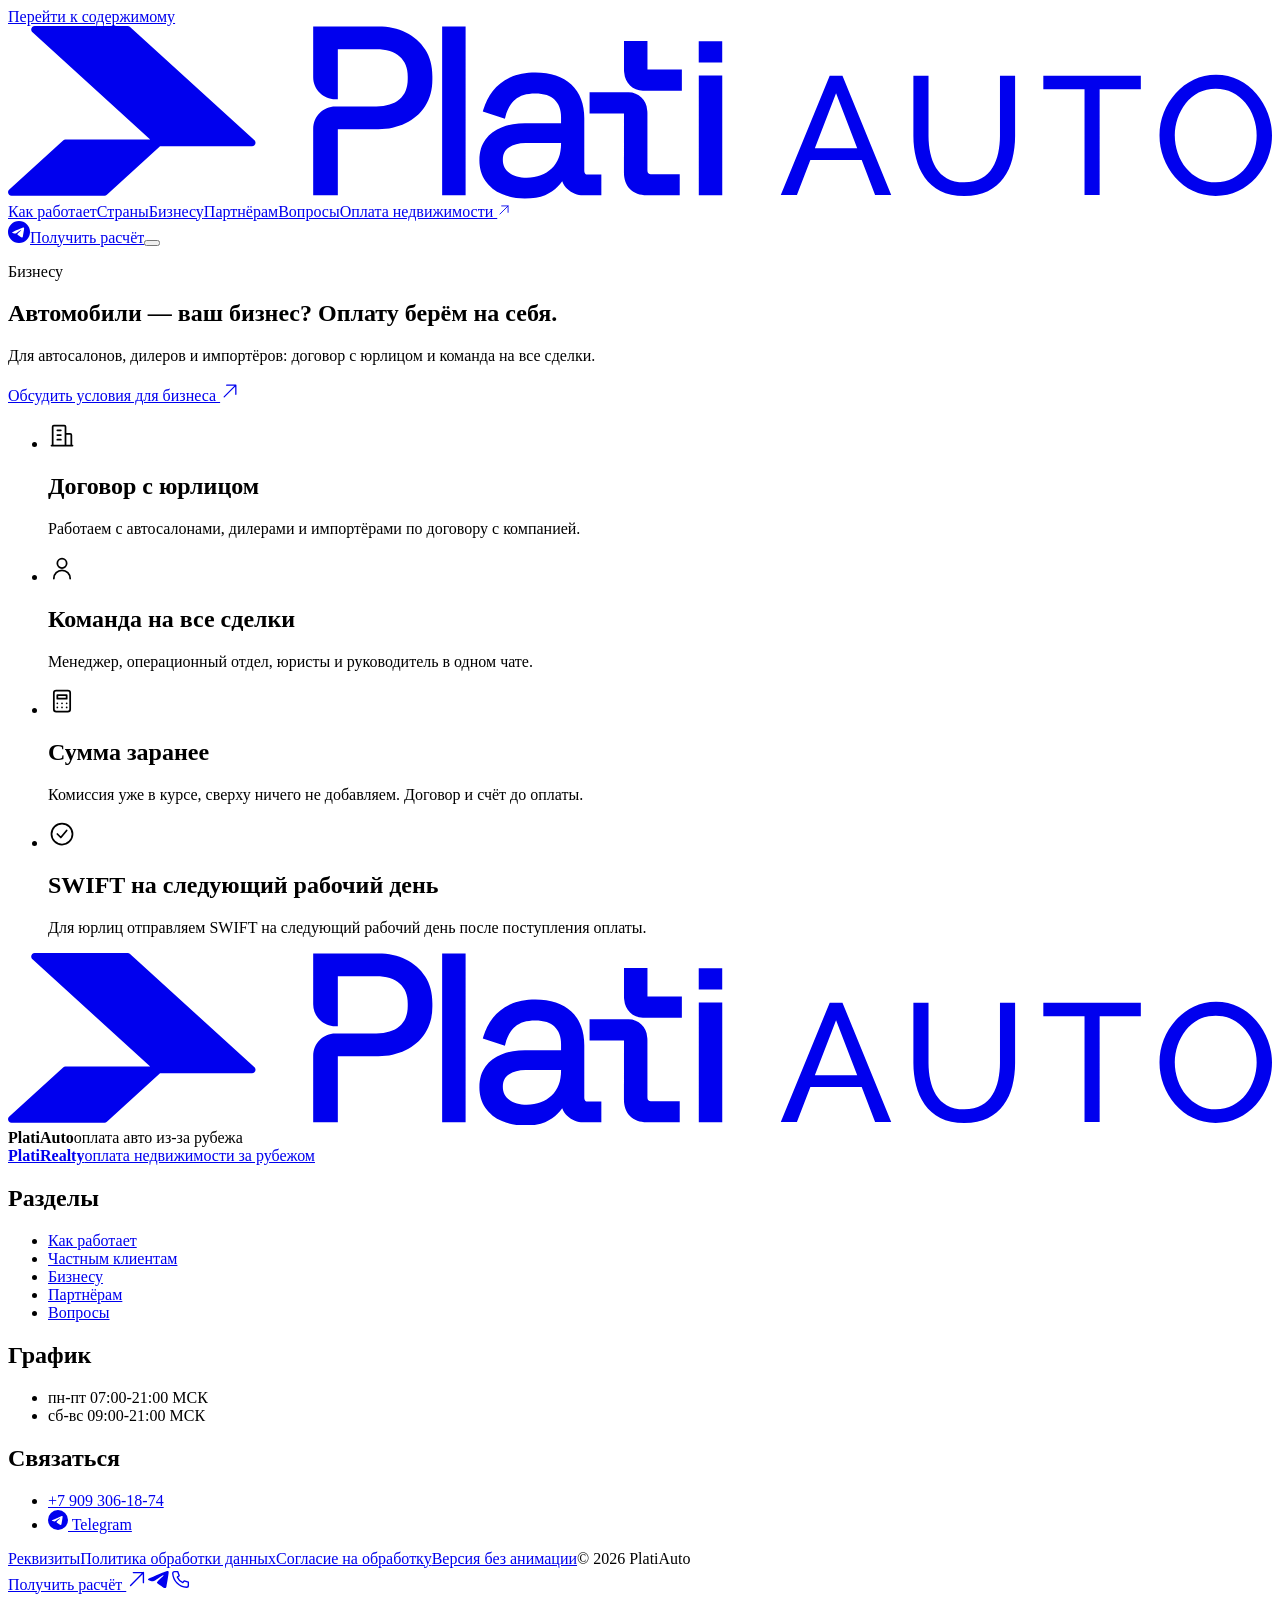
==== commit 82a303a2: "Правки клиента 10.11: фирменные градиенты, «Почему выбирают PlatiAuto», документы, партнёрам, FAQ, с" ====
--- a/business/index.html
+++ b/business/index.html
@@ -1,3 +1,3 @@
 <!DOCTYPE html><html lang="ru"><head><meta charset="UTF-8"><meta name="viewport" content="width=device-width, initial-scale=1, viewport-fit=cover"><meta name="description" content="Для автосалонов, дилеров и импортёров: оплата зарубежным продавцам в рублях, договор с юрлицом и команда на все сделки."><meta name="robots" content="noindex,nofollow"><meta name="theme-color" content="#06050b"><title>Оплата автомобилей за рубежом для бизнеса | PlatiAuto</title><link rel="icon" href="/platiauto-preview/favicon.svg" type="image/svg+xml"><link rel="preload" href="/platiauto-preview/fonts/inter-var-cyrillic.woff2" as="font" type="font/woff2" crossorigin><link rel="preload" href="/platiauto-preview/fonts/onest-var-cyrillic.woff2" as="font" type="font/woff2" crossorigin><link rel="stylesheet" href="/platiauto-preview/fonts/fonts.css"><script>
       (function(){var d=document.documentElement,q=new URLSearchParams(location.search);if(q.get('motion')==='reduce')d.setAttribute('data-reduce-motion','');if(!d.hasAttribute('data-reduce-motion')&&!matchMedia('(prefers-reduced-motion: reduce)').matches)d.classList.add('js-motion');})();
-    </script><link rel="stylesheet" href="/platiauto-preview/_astro/Layout.DRp6jwfu.css"></head><body><a class="skip-link" href="#main">Перейти к содержимому</a><header class="site-header"><div class="header-inner shell"><a class="brand-link" href="/platiauto-preview/" aria-label="PlatiAuto, на главную"><svg class="brand-logo" viewBox="0 0 685.09 93.5" role="img" aria-label="PlatiAuto" fill="currentColor" fill-rule="evenodd"><path fill-rule="nonzero" d="M445.36 26.93l6.93 0 26.43 64.7 -8.75 0 -7.26 -18.95 -27.82 0 -7.29 18.95 -8.75 0 26.52 -64.7zm14.91 39.37l-11.45 -29.89 -11.5 29.89 22.95 0zm58.07 25.79c-5.16,0 -9.51,-0.9 -13.03,-2.69 -3.52,-1.79 -6.35,-4.22 -8.47,-7.29 -2.13,-3.07 -3.68,-6.55 -4.65,-10.43 -0.97,-3.89 -1.46,-7.9 -1.46,-12.03l0 -32.72 8.2 0 0 32.72c0,3.16 0.32,6.24 0.96,9.25 0.64,3.01 1.69,5.7 3.14,8.07 1.46,2.37 3.43,4.25 5.92,5.65 2.49,1.4 5.59,2.1 9.3,2.1 3.77,0 6.9,-0.71 9.39,-2.14 2.49,-1.43 4.47,-3.34 5.92,-5.74 1.46,-2.4 2.51,-5.09 3.14,-8.06 0.64,-2.98 0.96,-6.01 0.96,-9.11l0 -32.72 8.2 0 0 32.72c0,4.37 -0.5,8.52 -1.5,12.44 -1,3.92 -2.6,7.37 -4.78,10.34 -2.19,2.98 -5.03,5.33 -8.52,7.06 -3.49,1.73 -7.73,2.6 -12.71,2.6zm95.68 -57.87l-22.33 0 0 57.41 -8.2 0 0 -57.41 -22.33 0 0 -7.29 52.85 0 0 7.29zm40.54 57.87c-4.56,0 -8.69,-0.91 -12.39,-2.73 -3.71,-1.82 -6.91,-4.3 -9.61,-7.43 -2.7,-3.13 -4.78,-6.65 -6.24,-10.57 -1.46,-3.92 -2.19,-7.94 -2.19,-12.07 0,-4.31 0.77,-8.43 2.32,-12.35 1.55,-3.92 3.71,-7.41 6.47,-10.48 2.76,-3.07 6,-5.5 9.71,-7.29 3.71,-1.79 7.75,-2.69 12.12,-2.69 4.56,0 8.69,0.94 12.39,2.83 3.71,1.88 6.9,4.4 9.57,7.56 2.67,3.16 4.74,6.68 6.2,10.57 1.46,3.89 2.19,7.87 2.19,11.94 0,4.31 -0.76,8.43 -2.28,12.35 -1.52,3.92 -3.66,7.41 -6.42,10.48 -2.76,3.07 -6,5.48 -9.7,7.24 -3.71,1.76 -7.75,2.64 -12.12,2.64zm-22.14 -32.81c0,3.28 0.53,6.45 1.59,9.52 1.06,3.07 2.57,5.79 4.51,8.16 1.94,2.37 4.28,4.25 7.02,5.65 2.73,1.4 5.77,2.1 9.11,2.1 3.46,0 6.56,-0.73 9.3,-2.19 2.73,-1.46 5.06,-3.4 6.97,-5.83 1.91,-2.43 3.37,-5.16 4.37,-8.2 1,-3.04 1.5,-6.11 1.5,-9.2 0,-3.28 -0.53,-6.44 -1.59,-9.48 -1.06,-3.04 -2.58,-5.76 -4.56,-8.16 -1.97,-2.4 -4.31,-4.28 -7.02,-5.65 -2.7,-1.37 -5.7,-2.05 -8.98,-2.05 -3.46,0 -6.56,0.71 -9.29,2.14 -2.73,1.43 -5.06,3.36 -6.97,5.79 -1.91,2.43 -3.39,5.15 -4.42,8.16 -1.03,3.01 -1.55,6.09 -1.55,9.25z"></path><path fill-rule="nonzero" d="M374.41 90.38l0 -63.56 12.72 0 0 64.91 -12.72 0 0 -1.35zm1.32 -82.06l11.38 0 0 11.45 -12.73 0 0 -11.45 1.35 0zm-196.97 13.2l0 18.24 -1.35 0c-3.3,0 -6.31,-1.35 -8.48,-3.53 -2.18,-2.17 -3.53,-5.18 -3.53,-8.48l0 -27.53 35.35 0c2.76,0 5.37,0.27 7.85,0.81 2.48,0.54 4.82,1.35 7.02,2.44 2.2,1.09 4.17,2.41 5.92,3.96 1.76,1.55 3.28,3.33 4.57,5.34 2.6,4.03 3.9,8.88 3.9,14.55l0 1.65c0,2.78 -0.33,5.38 -0.98,7.79 -0.66,2.42 -1.65,4.66 -2.98,6.71 -1.31,2.03 -2.86,3.82 -4.64,5.37 -1.77,1.55 -3.77,2.86 -6,3.93 -2.22,1.06 -4.55,1.86 -6.99,2.39 -2.44,0.53 -5,0.79 -7.67,0.79l-21.99 0 0 35.77 -13.36 0 0 -36.11c0,-3.3 1.35,-6.31 3.53,-8.48 2.17,-2.18 5.18,-3.53 8.48,-3.53l22.2 0c2.7,0 5.1,-0.33 7.2,-1 2.07,-0.65 3.86,-1.63 5.37,-2.92 1.49,-1.28 2.6,-2.81 3.34,-4.61 0.75,-1.83 1.13,-3.95 1.13,-6.35l0 -1.27c0,-2.41 -0.37,-4.53 -1.12,-6.36 -0.73,-1.8 -1.83,-3.33 -3.3,-4.61 -1.49,-1.29 -3.27,-2.27 -5.33,-2.92 -2.12,-0.67 -4.55,-1 -7.29,-1l-20.85 0 0 8.95zm56.54 68.86l0 -90.15 12.72 0 0 91.5 -12.72 0 0 -1.35zm77.04 -12.3c0,0.92 0.17,1.56 0.52,1.94 0.32,0.35 0.88,0.52 1.68,0.52l7.06 0 0 11.2 -10.1 0c-2.54,0 -5.98,-1.13 -8.46,-3.55 -1.13,-1.1 -2.07,-2.46 -2.65,-4.1l-0.22 0.3c-0.64,0.86 -1.37,1.75 -2.19,2.65 -0.85,0.94 -1.86,1.81 -3.03,2.59 -1.14,0.76 -2.42,1.45 -3.86,2.06 -1.45,0.61 -3.11,1.07 -4.97,1.37 -1.84,0.3 -3.87,0.45 -6.08,0.45 -4.49,0 -8.6,-0.8 -12.32,-2.39 -1.89,-0.81 -3.58,-1.8 -5.06,-2.97 -1.5,-1.18 -2.79,-2.54 -3.88,-4.09 -1.1,-1.56 -1.92,-3.29 -2.47,-5.19 -0.55,-1.89 -0.82,-3.93 -0.82,-6.11 0,-2.23 0.27,-4.29 0.82,-6.16 0.55,-1.9 1.39,-3.6 2.49,-5.1 1.09,-1.48 2.39,-2.78 3.89,-3.89 1.49,-1.11 3.18,-2.03 5.07,-2.78 1.86,-0.73 3.83,-1.28 5.9,-1.64 2.07,-0.36 4.24,-0.54 6.51,-0.54l19.58 0 0 -3.22c0,-2.05 -0.29,-3.86 -0.88,-5.43 -0.57,-1.54 -1.44,-2.88 -2.59,-4.01 -1.14,-1.12 -2.57,-1.97 -4.28,-2.54l-0 0c-1.78,-0.59 -3.86,-0.88 -6.25,-0.88 -2.37,0 -4.46,0.28 -6.26,0.84 -1.76,0.55 -3.27,1.36 -4.53,2.44 -1.28,1.11 -2.37,2.41 -3.24,3.9 -0.88,1.5 -1.56,3.21 -2.04,5.12l-0.35 1.4 -12 -3.89 0.37 -1.25c0.54,-1.83 1.22,-3.56 2.06,-5.2 0.84,-1.64 1.83,-3.21 2.99,-4.7 1.17,-1.51 2.54,-2.87 4.09,-4.08 1.54,-1.2 3.28,-2.25 5.22,-3.17 1.94,-0.92 4.07,-1.6 6.39,-2.06 2.3,-0.45 4.78,-0.68 7.44,-0.68 4.11,0 7.78,0.54 11.01,1.61 3.28,1.09 6.09,2.72 8.42,4.9 2.35,2.2 4.12,4.83 5.29,7.91 1.16,3.04 1.74,6.51 1.74,10.39l0 28.03zm-12.59 -14.59l0 -0.05 -19.2 0c-1.88,0 -3.58,0.2 -5.1,0.6 -1.49,0.39 -2.82,0.98 -3.99,1.77 -1.09,0.73 -1.9,1.64 -2.44,2.73 -0.55,1.11 -0.82,2.43 -0.82,3.96 0,1.53 0.29,2.87 0.86,4.03 0.57,1.15 1.43,2.15 2.59,3 1.19,0.88 2.58,1.53 4.15,1.98 1.6,0.45 3.4,0.68 5.39,0.68 5.56,0 10.05,-1.63 13.47,-4.89 1.69,-1.61 2.96,-3.55 3.81,-5.82 0.86,-2.3 1.29,-4.96 1.29,-7.98zm34.11 7.33l0 -23.4 -18.65 0 0 -11.45 21.13 0c2.69,0 5.15,1.07 6.96,2.8 1.8,1.72 2.97,4.09 3.12,6.73 0.05,0.3 0.09,0.6 0.11,0.89 0.03,0.32 0.04,0.64 0.04,0.95l0 30.61c0,0.91 0.18,1.55 0.54,1.92 0.34,0.36 0.94,0.53 1.79,0.53l15.18 0 0 11.33 -17.84 0c-1.93,0 -3.65,-0.27 -5.16,-0.81l-0.01 0c-1.55,-0.55 -2.88,-1.39 -3.98,-2.51l-0.01 -0.01c-1.09,-1.11 -1.91,-2.43 -2.45,-3.94 -0.53,-1.48 -0.79,-3.14 -0.79,-4.99l0 -8.65zm30.02 -35.79l-19.78 0c-2.69,0 -5.15,-1.07 -6.96,-2.8 -1.8,-1.72 -2.97,-4.09 -3.12,-6.73 -0.05,-0.3 -0.09,-0.6 -0.11,-0.88 -0.03,-0.32 -0.04,-0.64 -0.04,-0.95l0 -15.51 12.72 0 0 15.43 18.65 0 0 11.45 -1.35 0z"></path><path d="M77.05 61.54l-63.79 -58.15c-0.43,-0.35 -0.7,-0.88 -0.7,-1.48 0,-1.05 0.85,-1.9 1.9,-1.9l50.4 0 0 0c0.46,-0 0.91,0.16 1.28,0.49l67.3 61.35c0.43,0.35 0.7,0.88 0.7,1.48 0,1.05 -0.85,1.9 -1.9,1.9l-49.84 0 -28.82 26.27c-0.36,0.33 -0.82,0.49 -1.28,0.49l0 0 -50.4 0c-1.05,0 -1.9,-0.85 -1.9,-1.9 0,-0.6 0.27,-1.13 0.7,-1.48l29.16 -26.58c0.36,-0.33 0.82,-0.5 1.28,-0.49l0 -0 45.91 0z"></path></svg></a><nav class="main-nav" aria-label="Основная навигация"><a href="/platiauto-preview/#how">Как работает</a><a href="/platiauto-preview/#countries">Страны</a><a href="/platiauto-preview/#business">Бизнесу</a><a href="/platiauto-preview/#partners">Партнёрам</a><a href="/platiauto-preview/#faq">Вопросы</a><a class="nav-other nav-optional" href="https://platirealty.ru/" data-other-site>Оплата недвижимости <svg class="ui-icon" width="14" height="14" viewBox="0 0 24 24" fill="none" stroke="currentColor" stroke-width="1.5" stroke-linecap="round" stroke-linejoin="round" aria-hidden="true" focusable="false"><path d="M5 19 19 5M8 5h11v11"></path></svg></a></nav><a class="icon-link header-tg" href="https://t.me/platiauto_support" target="_blank" rel="noopener noreferrer" aria-label="Написать в Telegram" data-contact="telegram"><svg class="tg-icon" width="22" height="22" viewBox="0 0 24 24" fill="currentColor" aria-hidden="true" focusable="false"><path d="M11.944 0A12 12 0 0 0 0 12a12 12 0 0 0 12 12 12 12 0 0 0 12-12A12 12 0 0 0 12 0a12 12 0 0 0-.056 0zm4.962 7.224c.1-.002.321.023.465.14a.506.506 0 0 1 .171.325c.016.093.036.306.02.472-.18 1.898-.962 6.502-1.36 8.627-.168.9-.499 1.201-.82 1.23-.696.065-1.225-.46-1.9-.902-1.056-.693-1.653-1.124-2.678-1.8-1.185-.78-.417-1.21.258-1.91.177-.184 3.247-2.977 3.307-3.23.007-.032.014-.15-.056-.212s-.174-.041-.249-.024c-.106.024-1.793 1.14-5.061 3.345-.48.33-.913.49-1.302.48-.428-.008-1.252-.241-1.865-.44-.752-.245-1.349-.374-1.297-.789.027-.216.325-.437.893-.663 3.498-1.524 5.83-2.529 6.998-3.014 3.332-1.386 4.025-1.627 4.476-1.635z"></path></svg></a><a class="button header-cta" href="/platiauto-preview/#request" data-cta="calc" data-source="header">Получить расчёт</a><button class="menu-toggle" type="button" aria-expanded="false" aria-controls="mobile-menu" aria-label="Открыть меню"><span></span><span></span></button></div><nav class="mobile-menu" id="mobile-menu" aria-label="Мобильная навигация" hidden><a href="/platiauto-preview/#how">Как работает</a><a href="/platiauto-preview/#countries">Страны</a><a href="/platiauto-preview/#business">Бизнесу</a><a href="/platiauto-preview/#partners">Партнёрам</a><a href="/platiauto-preview/#faq">Вопросы</a><a href="https://platirealty.ru/" data-other-site>Оплата недвижимости</a><div class="menu-contacts"><a href="https://t.me/platiauto_support" target="_blank" rel="noopener noreferrer" data-contact="telegram"><svg class="tg-icon" width="24" height="24" viewBox="0 0 24 24" fill="currentColor" aria-hidden="true" focusable="false"><path d="M11.944 0A12 12 0 0 0 0 12a12 12 0 0 0 12 12 12 12 0 0 0 12-12A12 12 0 0 0 12 0a12 12 0 0 0-.056 0zm4.962 7.224c.1-.002.321.023.465.14a.506.506 0 0 1 .171.325c.016.093.036.306.02.472-.18 1.898-.962 6.502-1.36 8.627-.168.9-.499 1.201-.82 1.23-.696.065-1.225-.46-1.9-.902-1.056-.693-1.653-1.124-2.678-1.8-1.185-.78-.417-1.21.258-1.91.177-.184 3.247-2.977 3.307-3.23.007-.032.014-.15-.056-.212s-.174-.041-.249-.024c-.106.024-1.793 1.14-5.061 3.345-.48.33-.913.49-1.302.48-.428-.008-1.252-.241-1.865-.44-.752-.245-1.349-.374-1.297-.789.027-.216.325-.437.893-.663 3.498-1.524 5.83-2.529 6.998-3.014 3.332-1.386 4.025-1.627 4.476-1.635z"></path></svg> Telegram</a><a href="tel:+79093061874" data-contact="phone"><svg class="ui-icon" width="22" height="22" viewBox="0 0 24 24" fill="none" stroke="currentColor" stroke-width="1.5" stroke-linecap="round" stroke-linejoin="round" aria-hidden="true" focusable="false"><path d="M5 4h3.5l1.5 4.5-2 1.5a12 12 0 0 0 6 6l1.5-2 4.5 1.5V19a2 2 0 0 1-2 2A16 16 0 0 1 3 6a2 2 0 0 1 2-2Z"></path></svg> +7 909 306-18-74</a></div><a class="button" href="/platiauto-preview/#request" data-cta="calc" data-source="mobile-menu">Получить расчёт <svg class="ui-icon" width="22" height="22" viewBox="0 0 24 24" fill="none" stroke="currentColor" stroke-width="1.5" stroke-linecap="round" stroke-linejoin="round" aria-hidden="true" focusable="false"><path d="M5 19 19 5M8 5h11v11"></path></svg></a></nav></header><main id="main"><section class="plain-hero"><div class="shell"><p class="eyebrow">Бизнесу</p><h1>Автомобили ваш бизнес? <span>Оплату берём на себя.</span></h1><p class="lead">Для автосалонов, дилеров и импортёров: договор с юрлицом и команда на все сделки.</p><a class="button" href="#request" data-cta="business" data-source="business-page">Обсудить условия для бизнеса <svg class="ui-icon" width="20" height="20" viewBox="0 0 24 24" fill="none" stroke="currentColor" stroke-width="1.5" stroke-linecap="round" stroke-linejoin="round" aria-hidden="true" focusable="false"><path d="M5 19 19 5M8 5h11v11"></path></svg></a></div></section><section class="section why" style="padding-top:0"><div class="shell"><ul class="benefits"><li><svg class="ui-icon" width="28" height="28" viewBox="0 0 24 24" fill="none" stroke="currentColor" stroke-width="1.5" stroke-linecap="round" stroke-linejoin="round" aria-hidden="true" focusable="false"><path d="M4 21V5a1 1 0 0 1 1-1h9a1 1 0 0 1 1 1v16m0-10h4a1 1 0 0 1 1 1v9M3 21h18M8 8h3M8 12h3M8 16h3"></path></svg><h2 class="h3">Договор с юрлицом</h2><p>Работаем с автосалонами, дилерами и импортёрами по договору с компанией.</p></li><li><svg class="ui-icon" width="28" height="28" viewBox="0 0 24 24" fill="none" stroke="currentColor" stroke-width="1.5" stroke-linecap="round" stroke-linejoin="round" aria-hidden="true" focusable="false"><path d="M12 12a4 4 0 1 0 0-8 4 4 0 0 0 0 8Zm-7 9a7 7 0 0 1 14 0"></path></svg><h2 class="h3">Команда на все сделки</h2><p>Менеджер, операционный отдел, юристы и руководитель в одном чате.</p></li><li><svg class="ui-icon" width="28" height="28" viewBox="0 0 24 24" fill="none" stroke="currentColor" stroke-width="1.5" stroke-linecap="round" stroke-linejoin="round" aria-hidden="true" focusable="false"><path d="M7 3h10a2 2 0 0 1 2 2v14a2 2 0 0 1-2 2H7a2 2 0 0 1-2-2V5a2 2 0 0 1 2-2Zm1 4h8v3H8zm0 7h.01M12 14h.01M16 14h.01M8 17.5h.01M12 17.5h.01M16 17.5h.01"></path></svg><h2 class="h3">Сумма заранее</h2><p>Комиссия уже в курсе, сверху ничего не добавляем. Договор и счёт до оплаты.</p></li><li><svg class="ui-icon" width="28" height="28" viewBox="0 0 24 24" fill="none" stroke="currentColor" stroke-width="1.5" stroke-linecap="round" stroke-linejoin="round" aria-hidden="true" focusable="false"><path d="M12 21a9 9 0 1 0 0-18 9 9 0 0 0 0 18Zm-4-9 3 3 5-6"></path></svg><h2 class="h3">SWIFT на следующий рабочий день</h2><p>Для юрлиц отправляем SWIFT на следующий рабочий день после поступления оплаты.</p></li></ul></div></section></main><footer class="site-footer"><div class="shell footer-grid"><div class="footer-brand"><a class="brand-link" href="/platiauto-preview/" aria-label="PlatiAuto, на главную"><svg class="brand-logo" viewBox="0 0 685.09 93.5" role="img" aria-label="PlatiAuto" fill="currentColor" fill-rule="evenodd"><path fill-rule="nonzero" d="M445.36 26.93l6.93 0 26.43 64.7 -8.75 0 -7.26 -18.95 -27.82 0 -7.29 18.95 -8.75 0 26.52 -64.7zm14.91 39.37l-11.45 -29.89 -11.5 29.89 22.95 0zm58.07 25.79c-5.16,0 -9.51,-0.9 -13.03,-2.69 -3.52,-1.79 -6.35,-4.22 -8.47,-7.29 -2.13,-3.07 -3.68,-6.55 -4.65,-10.43 -0.97,-3.89 -1.46,-7.9 -1.46,-12.03l0 -32.72 8.2 0 0 32.72c0,3.16 0.32,6.24 0.96,9.25 0.64,3.01 1.69,5.7 3.14,8.07 1.46,2.37 3.43,4.25 5.92,5.65 2.49,1.4 5.59,2.1 9.3,2.1 3.77,0 6.9,-0.71 9.39,-2.14 2.49,-1.43 4.47,-3.34 5.92,-5.74 1.46,-2.4 2.51,-5.09 3.14,-8.06 0.64,-2.98 0.96,-6.01 0.96,-9.11l0 -32.72 8.2 0 0 32.72c0,4.37 -0.5,8.52 -1.5,12.44 -1,3.92 -2.6,7.37 -4.78,10.34 -2.19,2.98 -5.03,5.33 -8.52,7.06 -3.49,1.73 -7.73,2.6 -12.71,2.6zm95.68 -57.87l-22.33 0 0 57.41 -8.2 0 0 -57.41 -22.33 0 0 -7.29 52.85 0 0 7.29zm40.54 57.87c-4.56,0 -8.69,-0.91 -12.39,-2.73 -3.71,-1.82 -6.91,-4.3 -9.61,-7.43 -2.7,-3.13 -4.78,-6.65 -6.24,-10.57 -1.46,-3.92 -2.19,-7.94 -2.19,-12.07 0,-4.31 0.77,-8.43 2.32,-12.35 1.55,-3.92 3.71,-7.41 6.47,-10.48 2.76,-3.07 6,-5.5 9.71,-7.29 3.71,-1.79 7.75,-2.69 12.12,-2.69 4.56,0 8.69,0.94 12.39,2.83 3.71,1.88 6.9,4.4 9.57,7.56 2.67,3.16 4.74,6.68 6.2,10.57 1.46,3.89 2.19,7.87 2.19,11.94 0,4.31 -0.76,8.43 -2.28,12.35 -1.52,3.92 -3.66,7.41 -6.42,10.48 -2.76,3.07 -6,5.48 -9.7,7.24 -3.71,1.76 -7.75,2.64 -12.12,2.64zm-22.14 -32.81c0,3.28 0.53,6.45 1.59,9.52 1.06,3.07 2.57,5.79 4.51,8.16 1.94,2.37 4.28,4.25 7.02,5.65 2.73,1.4 5.77,2.1 9.11,2.1 3.46,0 6.56,-0.73 9.3,-2.19 2.73,-1.46 5.06,-3.4 6.97,-5.83 1.91,-2.43 3.37,-5.16 4.37,-8.2 1,-3.04 1.5,-6.11 1.5,-9.2 0,-3.28 -0.53,-6.44 -1.59,-9.48 -1.06,-3.04 -2.58,-5.76 -4.56,-8.16 -1.97,-2.4 -4.31,-4.28 -7.02,-5.65 -2.7,-1.37 -5.7,-2.05 -8.98,-2.05 -3.46,0 -6.56,0.71 -9.29,2.14 -2.73,1.43 -5.06,3.36 -6.97,5.79 -1.91,2.43 -3.39,5.15 -4.42,8.16 -1.03,3.01 -1.55,6.09 -1.55,9.25z"></path><path fill-rule="nonzero" d="M374.41 90.38l0 -63.56 12.72 0 0 64.91 -12.72 0 0 -1.35zm1.32 -82.06l11.38 0 0 11.45 -12.73 0 0 -11.45 1.35 0zm-196.97 13.2l0 18.24 -1.35 0c-3.3,0 -6.31,-1.35 -8.48,-3.53 -2.18,-2.17 -3.53,-5.18 -3.53,-8.48l0 -27.53 35.35 0c2.76,0 5.37,0.27 7.85,0.81 2.48,0.54 4.82,1.35 7.02,2.44 2.2,1.09 4.17,2.41 5.92,3.96 1.76,1.55 3.28,3.33 4.57,5.34 2.6,4.03 3.9,8.88 3.9,14.55l0 1.65c0,2.78 -0.33,5.38 -0.98,7.79 -0.66,2.42 -1.65,4.66 -2.98,6.71 -1.31,2.03 -2.86,3.82 -4.64,5.37 -1.77,1.55 -3.77,2.86 -6,3.93 -2.22,1.06 -4.55,1.86 -6.99,2.39 -2.44,0.53 -5,0.79 -7.67,0.79l-21.99 0 0 35.77 -13.36 0 0 -36.11c0,-3.3 1.35,-6.31 3.53,-8.48 2.17,-2.18 5.18,-3.53 8.48,-3.53l22.2 0c2.7,0 5.1,-0.33 7.2,-1 2.07,-0.65 3.86,-1.63 5.37,-2.92 1.49,-1.28 2.6,-2.81 3.34,-4.61 0.75,-1.83 1.13,-3.95 1.13,-6.35l0 -1.27c0,-2.41 -0.37,-4.53 -1.12,-6.36 -0.73,-1.8 -1.83,-3.33 -3.3,-4.61 -1.49,-1.29 -3.27,-2.27 -5.33,-2.92 -2.12,-0.67 -4.55,-1 -7.29,-1l-20.85 0 0 8.95zm56.54 68.86l0 -90.15 12.72 0 0 91.5 -12.72 0 0 -1.35zm77.04 -12.3c0,0.92 0.17,1.56 0.52,1.94 0.32,0.35 0.88,0.52 1.68,0.52l7.06 0 0 11.2 -10.1 0c-2.54,0 -5.98,-1.13 -8.46,-3.55 -1.13,-1.1 -2.07,-2.46 -2.65,-4.1l-0.22 0.3c-0.64,0.86 -1.37,1.75 -2.19,2.65 -0.85,0.94 -1.86,1.81 -3.03,2.59 -1.14,0.76 -2.42,1.45 -3.86,2.06 -1.45,0.61 -3.11,1.07 -4.97,1.37 -1.84,0.3 -3.87,0.45 -6.08,0.45 -4.49,0 -8.6,-0.8 -12.32,-2.39 -1.89,-0.81 -3.58,-1.8 -5.06,-2.97 -1.5,-1.18 -2.79,-2.54 -3.88,-4.09 -1.1,-1.56 -1.92,-3.29 -2.47,-5.19 -0.55,-1.89 -0.82,-3.93 -0.82,-6.11 0,-2.23 0.27,-4.29 0.82,-6.16 0.55,-1.9 1.39,-3.6 2.49,-5.1 1.09,-1.48 2.39,-2.78 3.89,-3.89 1.49,-1.11 3.18,-2.03 5.07,-2.78 1.86,-0.73 3.83,-1.28 5.9,-1.64 2.07,-0.36 4.24,-0.54 6.51,-0.54l19.58 0 0 -3.22c0,-2.05 -0.29,-3.86 -0.88,-5.43 -0.57,-1.54 -1.44,-2.88 -2.59,-4.01 -1.14,-1.12 -2.57,-1.97 -4.28,-2.54l-0 0c-1.78,-0.59 -3.86,-0.88 -6.25,-0.88 -2.37,0 -4.46,0.28 -6.26,0.84 -1.76,0.55 -3.27,1.36 -4.53,2.44 -1.28,1.11 -2.37,2.41 -3.24,3.9 -0.88,1.5 -1.56,3.21 -2.04,5.12l-0.35 1.4 -12 -3.89 0.37 -1.25c0.54,-1.83 1.22,-3.56 2.06,-5.2 0.84,-1.64 1.83,-3.21 2.99,-4.7 1.17,-1.51 2.54,-2.87 4.09,-4.08 1.54,-1.2 3.28,-2.25 5.22,-3.17 1.94,-0.92 4.07,-1.6 6.39,-2.06 2.3,-0.45 4.78,-0.68 7.44,-0.68 4.11,0 7.78,0.54 11.01,1.61 3.28,1.09 6.09,2.72 8.42,4.9 2.35,2.2 4.12,4.83 5.29,7.91 1.16,3.04 1.74,6.51 1.74,10.39l0 28.03zm-12.59 -14.59l0 -0.05 -19.2 0c-1.88,0 -3.58,0.2 -5.1,0.6 -1.49,0.39 -2.82,0.98 -3.99,1.77 -1.09,0.73 -1.9,1.64 -2.44,2.73 -0.55,1.11 -0.82,2.43 -0.82,3.96 0,1.53 0.29,2.87 0.86,4.03 0.57,1.15 1.43,2.15 2.59,3 1.19,0.88 2.58,1.53 4.15,1.98 1.6,0.45 3.4,0.68 5.39,0.68 5.56,0 10.05,-1.63 13.47,-4.89 1.69,-1.61 2.96,-3.55 3.81,-5.82 0.86,-2.3 1.29,-4.96 1.29,-7.98zm34.11 7.33l0 -23.4 -18.65 0 0 -11.45 21.13 0c2.69,0 5.15,1.07 6.96,2.8 1.8,1.72 2.97,4.09 3.12,6.73 0.05,0.3 0.09,0.6 0.11,0.89 0.03,0.32 0.04,0.64 0.04,0.95l0 30.61c0,0.91 0.18,1.55 0.54,1.92 0.34,0.36 0.94,0.53 1.79,0.53l15.18 0 0 11.33 -17.84 0c-1.93,0 -3.65,-0.27 -5.16,-0.81l-0.01 0c-1.55,-0.55 -2.88,-1.39 -3.98,-2.51l-0.01 -0.01c-1.09,-1.11 -1.91,-2.43 -2.45,-3.94 -0.53,-1.48 -0.79,-3.14 -0.79,-4.99l0 -8.65zm30.02 -35.79l-19.78 0c-2.69,0 -5.15,-1.07 -6.96,-2.8 -1.8,-1.72 -2.97,-4.09 -3.12,-6.73 -0.05,-0.3 -0.09,-0.6 -0.11,-0.88 -0.03,-0.32 -0.04,-0.64 -0.04,-0.95l0 -15.51 12.72 0 0 15.43 18.65 0 0 11.45 -1.35 0z"></path><path d="M77.05 61.54l-63.79 -58.15c-0.43,-0.35 -0.7,-0.88 -0.7,-1.48 0,-1.05 0.85,-1.9 1.9,-1.9l50.4 0 0 0c0.46,-0 0.91,0.16 1.28,0.49l67.3 61.35c0.43,0.35 0.7,0.88 0.7,1.48 0,1.05 -0.85,1.9 -1.9,1.9l-49.84 0 -28.82 26.27c-0.36,0.33 -0.82,0.49 -1.28,0.49l0 0 -50.4 0c-1.05,0 -1.9,-0.85 -1.9,-1.9 0,-0.6 0.27,-1.13 0.7,-1.48l29.16 -26.58c0.36,-0.33 0.82,-0.5 1.28,-0.49l0 -0 45.91 0z"></path></svg></a><div class="footer-direction"><b>PlatiAuto</b><span>оплата авто из-за рубежа</span></div><a class="footer-direction" href="https://platirealty.ru/" data-other-site><b>PlatiRealty</b><span>оплата недвижимости за рубежом</span></a></div><nav aria-label="Разделы"><h2>Разделы</h2><ul><li><a href="/platiauto-preview/#how">Как работает</a></li><li><a href="/platiauto-preview/#private">Частным клиентам</a></li><li><a href="/platiauto-preview/#business">Бизнесу</a></li><li><a href="/platiauto-preview/#partners">Партнёрам</a></li><li><a href="/platiauto-preview/#faq">Вопросы</a></li></ul></nav><div><h2>График</h2><ul><li>пн-пт 07:00-21:00 МСК</li><li>сб-вс 09:00-21:00 МСК</li></ul></div><div><h2>Связаться</h2><ul><li><a class="footer-phone" href="tel:+79093061874">+7 909 306-18-74</a></li><li><a class="footer-tg" href="https://t.me/platiauto_support" target="_blank" rel="noopener noreferrer" data-contact="telegram"><svg class="tg-icon" width="20" height="20" viewBox="0 0 24 24" fill="currentColor" aria-hidden="true" focusable="false"><path d="M11.944 0A12 12 0 0 0 0 12a12 12 0 0 0 12 12 12 12 0 0 0 12-12A12 12 0 0 0 12 0a12 12 0 0 0-.056 0zm4.962 7.224c.1-.002.321.023.465.14a.506.506 0 0 1 .171.325c.016.093.036.306.02.472-.18 1.898-.962 6.502-1.36 8.627-.168.9-.499 1.201-.82 1.23-.696.065-1.225-.46-1.9-.902-1.056-.693-1.653-1.124-2.678-1.8-1.185-.78-.417-1.21.258-1.91.177-.184 3.247-2.977 3.307-3.23.007-.032.014-.15-.056-.212s-.174-.041-.249-.024c-.106.024-1.793 1.14-5.061 3.345-.48.33-.913.49-1.302.48-.428-.008-1.252-.241-1.865-.44-.752-.245-1.349-.374-1.297-.789.027-.216.325-.437.893-.663 3.498-1.524 5.83-2.529 6.998-3.014 3.332-1.386 4.025-1.627 4.476-1.635z"></path></svg> Telegram</a></li></ul></div></div><div class="shell footer-bottom"><a href="/platiauto-preview/privacy/#requisites">Реквизиты</a><a href="/platiauto-preview/privacy/">Политика обработки данных</a><a href="/platiauto-preview/privacy/#consent">Согласие на обработку</a><a href="/platiauto-preview/?motion=reduce">Версия без анимации</a><span>© 2026 PlatiAuto</span></div></footer><div class="mobile-cta is-hidden" data-mobile-cta><a class="button" href="/platiauto-preview/#request" data-cta="calc" data-source="mobile-bar">Получить расчёт <svg class="ui-icon" width="22" height="22" viewBox="0 0 24 24" fill="none" stroke="currentColor" stroke-width="1.5" stroke-linecap="round" stroke-linejoin="round" aria-hidden="true" focusable="false"><path d="M5 19 19 5M8 5h11v11"></path></svg></a><a class="bar-icon" href="https://t.me/platiauto_support" target="_blank" rel="noopener noreferrer" aria-label="Написать в Telegram" data-contact="telegram"><svg class="tg-icon" width="22" height="22" viewBox="4.6 5.4 13.8 13.8" fill="currentColor" aria-hidden="true" focusable="false"><path d="M16.906 7.224c.1-.002.321.023.465.14a.506.506 0 0 1 .171.325c.016.093.036.306.02.472-.18 1.898-.962 6.502-1.36 8.627-.168.9-.499 1.201-.82 1.23-.696.065-1.225-.46-1.9-.902-1.056-.693-1.653-1.124-2.678-1.8-1.185-.78-.417-1.21.258-1.91.177-.184 3.247-2.977 3.307-3.23.007-.032.014-.15-.056-.212s-.174-.041-.249-.024c-.106.024-1.793 1.14-5.061 3.345-.48.33-.913.49-1.302.48-.428-.008-1.252-.241-1.865-.44-.752-.245-1.349-.374-1.297-.789.027-.216.325-.437.893-.663 3.498-1.524 5.83-2.529 6.998-3.014 3.332-1.386 4.025-1.627 4.476-1.635z"></path></svg></a><a class="bar-icon" href="tel:+79093061874" aria-label="Позвонить +7 909 306-18-74" data-contact="phone"><svg class="ui-icon" width="22" height="22" viewBox="0 0 24 24" fill="none" stroke="currentColor" stroke-width="1.5" stroke-linecap="round" stroke-linejoin="round" aria-hidden="true" focusable="false"><path d="M5 4h3.5l1.5 4.5-2 1.5a12 12 0 0 0 6 6l1.5-2 4.5 1.5V19a2 2 0 0 1-2 2A16 16 0 0 1 3 6a2 2 0 0 1 2-2Z"></path></svg></a></div><div class="cookie" role="region" aria-label="Cookies" data-cookie hidden><p>Мы используем cookies для аналитики.</p><div class="cookie-actions"><button class="button" type="button" data-cookie-accept>Принять</button><button class="button button-ghost" type="button" data-cookie-necessary>Только необходимые</button></div></div><script type="module" src="/platiauto-preview/_astro/Layout.astro_astro_type_script_index_0_lang.Hd6XqnWw.js"></script></body></html>+    </script><link rel="stylesheet" href="/platiauto-preview/_astro/Layout.DkEzrCw_.css"></head><body><a class="skip-link" href="#main">Перейти к содержимому</a><header class="site-header"><div class="header-inner shell"><a class="brand-link" href="/platiauto-preview/" aria-label="PlatiAuto, на главную"><svg class="brand-logo" viewBox="0 0 685.09 93.5" role="img" aria-label="PlatiAuto" fill="currentColor" fill-rule="evenodd"><path fill-rule="nonzero" d="M445.36 26.93l6.93 0 26.43 64.7 -8.75 0 -7.26 -18.95 -27.82 0 -7.29 18.95 -8.75 0 26.52 -64.7zm14.91 39.37l-11.45 -29.89 -11.5 29.89 22.95 0zm58.07 25.79c-5.16,0 -9.51,-0.9 -13.03,-2.69 -3.52,-1.79 -6.35,-4.22 -8.47,-7.29 -2.13,-3.07 -3.68,-6.55 -4.65,-10.43 -0.97,-3.89 -1.46,-7.9 -1.46,-12.03l0 -32.72 8.2 0 0 32.72c0,3.16 0.32,6.24 0.96,9.25 0.64,3.01 1.69,5.7 3.14,8.07 1.46,2.37 3.43,4.25 5.92,5.65 2.49,1.4 5.59,2.1 9.3,2.1 3.77,0 6.9,-0.71 9.39,-2.14 2.49,-1.43 4.47,-3.34 5.92,-5.74 1.46,-2.4 2.51,-5.09 3.14,-8.06 0.64,-2.98 0.96,-6.01 0.96,-9.11l0 -32.72 8.2 0 0 32.72c0,4.37 -0.5,8.52 -1.5,12.44 -1,3.92 -2.6,7.37 -4.78,10.34 -2.19,2.98 -5.03,5.33 -8.52,7.06 -3.49,1.73 -7.73,2.6 -12.71,2.6zm95.68 -57.87l-22.33 0 0 57.41 -8.2 0 0 -57.41 -22.33 0 0 -7.29 52.85 0 0 7.29zm40.54 57.87c-4.56,0 -8.69,-0.91 -12.39,-2.73 -3.71,-1.82 -6.91,-4.3 -9.61,-7.43 -2.7,-3.13 -4.78,-6.65 -6.24,-10.57 -1.46,-3.92 -2.19,-7.94 -2.19,-12.07 0,-4.31 0.77,-8.43 2.32,-12.35 1.55,-3.92 3.71,-7.41 6.47,-10.48 2.76,-3.07 6,-5.5 9.71,-7.29 3.71,-1.79 7.75,-2.69 12.12,-2.69 4.56,0 8.69,0.94 12.39,2.83 3.71,1.88 6.9,4.4 9.57,7.56 2.67,3.16 4.74,6.68 6.2,10.57 1.46,3.89 2.19,7.87 2.19,11.94 0,4.31 -0.76,8.43 -2.28,12.35 -1.52,3.92 -3.66,7.41 -6.42,10.48 -2.76,3.07 -6,5.48 -9.7,7.24 -3.71,1.76 -7.75,2.64 -12.12,2.64zm-22.14 -32.81c0,3.28 0.53,6.45 1.59,9.52 1.06,3.07 2.57,5.79 4.51,8.16 1.94,2.37 4.28,4.25 7.02,5.65 2.73,1.4 5.77,2.1 9.11,2.1 3.46,0 6.56,-0.73 9.3,-2.19 2.73,-1.46 5.06,-3.4 6.97,-5.83 1.91,-2.43 3.37,-5.16 4.37,-8.2 1,-3.04 1.5,-6.11 1.5,-9.2 0,-3.28 -0.53,-6.44 -1.59,-9.48 -1.06,-3.04 -2.58,-5.76 -4.56,-8.16 -1.97,-2.4 -4.31,-4.28 -7.02,-5.65 -2.7,-1.37 -5.7,-2.05 -8.98,-2.05 -3.46,0 -6.56,0.71 -9.29,2.14 -2.73,1.43 -5.06,3.36 -6.97,5.79 -1.91,2.43 -3.39,5.15 -4.42,8.16 -1.03,3.01 -1.55,6.09 -1.55,9.25z"></path><path fill-rule="nonzero" d="M374.41 90.38l0 -63.56 12.72 0 0 64.91 -12.72 0 0 -1.35zm1.32 -82.06l11.38 0 0 11.45 -12.73 0 0 -11.45 1.35 0zm-196.97 13.2l0 18.24 -1.35 0c-3.3,0 -6.31,-1.35 -8.48,-3.53 -2.18,-2.17 -3.53,-5.18 -3.53,-8.48l0 -27.53 35.35 0c2.76,0 5.37,0.27 7.85,0.81 2.48,0.54 4.82,1.35 7.02,2.44 2.2,1.09 4.17,2.41 5.92,3.96 1.76,1.55 3.28,3.33 4.57,5.34 2.6,4.03 3.9,8.88 3.9,14.55l0 1.65c0,2.78 -0.33,5.38 -0.98,7.79 -0.66,2.42 -1.65,4.66 -2.98,6.71 -1.31,2.03 -2.86,3.82 -4.64,5.37 -1.77,1.55 -3.77,2.86 -6,3.93 -2.22,1.06 -4.55,1.86 -6.99,2.39 -2.44,0.53 -5,0.79 -7.67,0.79l-21.99 0 0 35.77 -13.36 0 0 -36.11c0,-3.3 1.35,-6.31 3.53,-8.48 2.17,-2.18 5.18,-3.53 8.48,-3.53l22.2 0c2.7,0 5.1,-0.33 7.2,-1 2.07,-0.65 3.86,-1.63 5.37,-2.92 1.49,-1.28 2.6,-2.81 3.34,-4.61 0.75,-1.83 1.13,-3.95 1.13,-6.35l0 -1.27c0,-2.41 -0.37,-4.53 -1.12,-6.36 -0.73,-1.8 -1.83,-3.33 -3.3,-4.61 -1.49,-1.29 -3.27,-2.27 -5.33,-2.92 -2.12,-0.67 -4.55,-1 -7.29,-1l-20.85 0 0 8.95zm56.54 68.86l0 -90.15 12.72 0 0 91.5 -12.72 0 0 -1.35zm77.04 -12.3c0,0.92 0.17,1.56 0.52,1.94 0.32,0.35 0.88,0.52 1.68,0.52l7.06 0 0 11.2 -10.1 0c-2.54,0 -5.98,-1.13 -8.46,-3.55 -1.13,-1.1 -2.07,-2.46 -2.65,-4.1l-0.22 0.3c-0.64,0.86 -1.37,1.75 -2.19,2.65 -0.85,0.94 -1.86,1.81 -3.03,2.59 -1.14,0.76 -2.42,1.45 -3.86,2.06 -1.45,0.61 -3.11,1.07 -4.97,1.37 -1.84,0.3 -3.87,0.45 -6.08,0.45 -4.49,0 -8.6,-0.8 -12.32,-2.39 -1.89,-0.81 -3.58,-1.8 -5.06,-2.97 -1.5,-1.18 -2.79,-2.54 -3.88,-4.09 -1.1,-1.56 -1.92,-3.29 -2.47,-5.19 -0.55,-1.89 -0.82,-3.93 -0.82,-6.11 0,-2.23 0.27,-4.29 0.82,-6.16 0.55,-1.9 1.39,-3.6 2.49,-5.1 1.09,-1.48 2.39,-2.78 3.89,-3.89 1.49,-1.11 3.18,-2.03 5.07,-2.78 1.86,-0.73 3.83,-1.28 5.9,-1.64 2.07,-0.36 4.24,-0.54 6.51,-0.54l19.58 0 0 -3.22c0,-2.05 -0.29,-3.86 -0.88,-5.43 -0.57,-1.54 -1.44,-2.88 -2.59,-4.01 -1.14,-1.12 -2.57,-1.97 -4.28,-2.54l-0 0c-1.78,-0.59 -3.86,-0.88 -6.25,-0.88 -2.37,0 -4.46,0.28 -6.26,0.84 -1.76,0.55 -3.27,1.36 -4.53,2.44 -1.28,1.11 -2.37,2.41 -3.24,3.9 -0.88,1.5 -1.56,3.21 -2.04,5.12l-0.35 1.4 -12 -3.89 0.37 -1.25c0.54,-1.83 1.22,-3.56 2.06,-5.2 0.84,-1.64 1.83,-3.21 2.99,-4.7 1.17,-1.51 2.54,-2.87 4.09,-4.08 1.54,-1.2 3.28,-2.25 5.22,-3.17 1.94,-0.92 4.07,-1.6 6.39,-2.06 2.3,-0.45 4.78,-0.68 7.44,-0.68 4.11,0 7.78,0.54 11.01,1.61 3.28,1.09 6.09,2.72 8.42,4.9 2.35,2.2 4.12,4.83 5.29,7.91 1.16,3.04 1.74,6.51 1.74,10.39l0 28.03zm-12.59 -14.59l0 -0.05 -19.2 0c-1.88,0 -3.58,0.2 -5.1,0.6 -1.49,0.39 -2.82,0.98 -3.99,1.77 -1.09,0.73 -1.9,1.64 -2.44,2.73 -0.55,1.11 -0.82,2.43 -0.82,3.96 0,1.53 0.29,2.87 0.86,4.03 0.57,1.15 1.43,2.15 2.59,3 1.19,0.88 2.58,1.53 4.15,1.98 1.6,0.45 3.4,0.68 5.39,0.68 5.56,0 10.05,-1.63 13.47,-4.89 1.69,-1.61 2.96,-3.55 3.81,-5.82 0.86,-2.3 1.29,-4.96 1.29,-7.98zm34.11 7.33l0 -23.4 -18.65 0 0 -11.45 21.13 0c2.69,0 5.15,1.07 6.96,2.8 1.8,1.72 2.97,4.09 3.12,6.73 0.05,0.3 0.09,0.6 0.11,0.89 0.03,0.32 0.04,0.64 0.04,0.95l0 30.61c0,0.91 0.18,1.55 0.54,1.92 0.34,0.36 0.94,0.53 1.79,0.53l15.18 0 0 11.33 -17.84 0c-1.93,0 -3.65,-0.27 -5.16,-0.81l-0.01 0c-1.55,-0.55 -2.88,-1.39 -3.98,-2.51l-0.01 -0.01c-1.09,-1.11 -1.91,-2.43 -2.45,-3.94 -0.53,-1.48 -0.79,-3.14 -0.79,-4.99l0 -8.65zm30.02 -35.79l-19.78 0c-2.69,0 -5.15,-1.07 -6.96,-2.8 -1.8,-1.72 -2.97,-4.09 -3.12,-6.73 -0.05,-0.3 -0.09,-0.6 -0.11,-0.88 -0.03,-0.32 -0.04,-0.64 -0.04,-0.95l0 -15.51 12.72 0 0 15.43 18.65 0 0 11.45 -1.35 0z"></path><path d="M77.05 61.54l-63.79 -58.15c-0.43,-0.35 -0.7,-0.88 -0.7,-1.48 0,-1.05 0.85,-1.9 1.9,-1.9l50.4 0 0 0c0.46,-0 0.91,0.16 1.28,0.49l67.3 61.35c0.43,0.35 0.7,0.88 0.7,1.48 0,1.05 -0.85,1.9 -1.9,1.9l-49.84 0 -28.82 26.27c-0.36,0.33 -0.82,0.49 -1.28,0.49l0 0 -50.4 0c-1.05,0 -1.9,-0.85 -1.9,-1.9 0,-0.6 0.27,-1.13 0.7,-1.48l29.16 -26.58c0.36,-0.33 0.82,-0.5 1.28,-0.49l0 -0 45.91 0z"></path></svg></a><nav class="main-nav" aria-label="Основная навигация"><a href="/platiauto-preview/#how">Как работает</a><a href="/platiauto-preview/#countries">Страны</a><a href="/platiauto-preview/#business">Бизнесу</a><a href="/platiauto-preview/#partners">Партнёрам</a><a href="/platiauto-preview/#faq">Вопросы</a><a class="nav-other nav-optional" href="https://platirealty.ru/" data-other-site>Оплата недвижимости <svg class="ui-icon" width="14" height="14" viewBox="0 0 24 24" fill="none" stroke="currentColor" stroke-width="1.5" stroke-linecap="round" stroke-linejoin="round" aria-hidden="true" focusable="false"><path d="M5 19 19 5M8 5h11v11"></path></svg></a></nav><a class="icon-link header-tg" href="https://t.me/platiauto_support" target="_blank" rel="noopener noreferrer" aria-label="Написать в Telegram" data-contact="telegram"><svg class="tg-icon" width="22" height="22" viewBox="0 0 24 24" fill="currentColor" aria-hidden="true" focusable="false"><path d="M11.944 0A12 12 0 0 0 0 12a12 12 0 0 0 12 12 12 12 0 0 0 12-12A12 12 0 0 0 12 0a12 12 0 0 0-.056 0zm4.962 7.224c.1-.002.321.023.465.14a.506.506 0 0 1 .171.325c.016.093.036.306.02.472-.18 1.898-.962 6.502-1.36 8.627-.168.9-.499 1.201-.82 1.23-.696.065-1.225-.46-1.9-.902-1.056-.693-1.653-1.124-2.678-1.8-1.185-.78-.417-1.21.258-1.91.177-.184 3.247-2.977 3.307-3.23.007-.032.014-.15-.056-.212s-.174-.041-.249-.024c-.106.024-1.793 1.14-5.061 3.345-.48.33-.913.49-1.302.48-.428-.008-1.252-.241-1.865-.44-.752-.245-1.349-.374-1.297-.789.027-.216.325-.437.893-.663 3.498-1.524 5.83-2.529 6.998-3.014 3.332-1.386 4.025-1.627 4.476-1.635z"></path></svg></a><a class="button header-cta" href="/platiauto-preview/#request" data-cta="calc" data-source="header">Получить расчёт</a><button class="menu-toggle" type="button" aria-expanded="false" aria-controls="mobile-menu" aria-label="Открыть меню"><span></span><span></span></button></div><nav class="mobile-menu" id="mobile-menu" aria-label="Мобильная навигация" hidden><a href="/platiauto-preview/#how">Как работает</a><a href="/platiauto-preview/#countries">Страны</a><a href="/platiauto-preview/#business">Бизнесу</a><a href="/platiauto-preview/#partners">Партнёрам</a><a href="/platiauto-preview/#faq">Вопросы</a><a href="https://platirealty.ru/" data-other-site>Оплата недвижимости</a><div class="menu-contacts"><a href="https://t.me/platiauto_support" target="_blank" rel="noopener noreferrer" data-contact="telegram"><svg class="tg-icon" width="24" height="24" viewBox="0 0 24 24" fill="currentColor" aria-hidden="true" focusable="false"><path d="M11.944 0A12 12 0 0 0 0 12a12 12 0 0 0 12 12 12 12 0 0 0 12-12A12 12 0 0 0 12 0a12 12 0 0 0-.056 0zm4.962 7.224c.1-.002.321.023.465.14a.506.506 0 0 1 .171.325c.016.093.036.306.02.472-.18 1.898-.962 6.502-1.36 8.627-.168.9-.499 1.201-.82 1.23-.696.065-1.225-.46-1.9-.902-1.056-.693-1.653-1.124-2.678-1.8-1.185-.78-.417-1.21.258-1.91.177-.184 3.247-2.977 3.307-3.23.007-.032.014-.15-.056-.212s-.174-.041-.249-.024c-.106.024-1.793 1.14-5.061 3.345-.48.33-.913.49-1.302.48-.428-.008-1.252-.241-1.865-.44-.752-.245-1.349-.374-1.297-.789.027-.216.325-.437.893-.663 3.498-1.524 5.83-2.529 6.998-3.014 3.332-1.386 4.025-1.627 4.476-1.635z"></path></svg> Telegram</a><a href="tel:+79093061874" data-contact="phone"><svg class="ui-icon" width="22" height="22" viewBox="0 0 24 24" fill="none" stroke="currentColor" stroke-width="1.5" stroke-linecap="round" stroke-linejoin="round" aria-hidden="true" focusable="false"><path d="M5 4h3.5l1.5 4.5-2 1.5a12 12 0 0 0 6 6l1.5-2 4.5 1.5V19a2 2 0 0 1-2 2A16 16 0 0 1 3 6a2 2 0 0 1 2-2Z"></path></svg> +7 909 306-18-74</a></div><a class="button" href="/platiauto-preview/#request" data-cta="calc" data-source="mobile-menu">Получить расчёт <svg class="ui-icon" width="22" height="22" viewBox="0 0 24 24" fill="none" stroke="currentColor" stroke-width="1.5" stroke-linecap="round" stroke-linejoin="round" aria-hidden="true" focusable="false"><path d="M5 19 19 5M8 5h11v11"></path></svg></a></nav></header><main id="main"><section class="plain-hero"><div class="shell"><p class="eyebrow">Бизнесу</p><h1>Автомобили — ваш бизнес? <span>Оплату берём на себя.</span></h1><p class="lead">Для автосалонов, дилеров и импортёров: договор с юрлицом и команда на все сделки.</p><a class="button" href="#request" data-cta="business" data-source="business-page">Обсудить условия для бизнеса <svg class="ui-icon" width="20" height="20" viewBox="0 0 24 24" fill="none" stroke="currentColor" stroke-width="1.5" stroke-linecap="round" stroke-linejoin="round" aria-hidden="true" focusable="false"><path d="M5 19 19 5M8 5h11v11"></path></svg></a></div></section><section class="section why" style="padding-top:0"><div class="shell"><ul class="benefits"><li><svg class="ui-icon" width="28" height="28" viewBox="0 0 24 24" fill="none" stroke="currentColor" stroke-width="1.5" stroke-linecap="round" stroke-linejoin="round" aria-hidden="true" focusable="false"><path d="M4 21V5a1 1 0 0 1 1-1h9a1 1 0 0 1 1 1v16m0-10h4a1 1 0 0 1 1 1v9M3 21h18M8 8h3M8 12h3M8 16h3"></path></svg><h2 class="h3">Договор с юрлицом</h2><p>Работаем с автосалонами, дилерами и импортёрами по договору с компанией.</p></li><li><svg class="ui-icon" width="28" height="28" viewBox="0 0 24 24" fill="none" stroke="currentColor" stroke-width="1.5" stroke-linecap="round" stroke-linejoin="round" aria-hidden="true" focusable="false"><path d="M12 12a4 4 0 1 0 0-8 4 4 0 0 0 0 8Zm-7 9a7 7 0 0 1 14 0"></path></svg><h2 class="h3">Команда на все сделки</h2><p>Менеджер, операционный отдел, юристы и руководитель в одном чате.</p></li><li><svg class="ui-icon" width="28" height="28" viewBox="0 0 24 24" fill="none" stroke="currentColor" stroke-width="1.5" stroke-linecap="round" stroke-linejoin="round" aria-hidden="true" focusable="false"><path d="M7 3h10a2 2 0 0 1 2 2v14a2 2 0 0 1-2 2H7a2 2 0 0 1-2-2V5a2 2 0 0 1 2-2Zm1 4h8v3H8zm0 7h.01M12 14h.01M16 14h.01M8 17.5h.01M12 17.5h.01M16 17.5h.01"></path></svg><h2 class="h3">Сумма заранее</h2><p>Комиссия уже в курсе, сверху ничего не добавляем. Договор и счёт до оплаты.</p></li><li><svg class="ui-icon" width="28" height="28" viewBox="0 0 24 24" fill="none" stroke="currentColor" stroke-width="1.5" stroke-linecap="round" stroke-linejoin="round" aria-hidden="true" focusable="false"><path d="M12 21a9 9 0 1 0 0-18 9 9 0 0 0 0 18Zm-4-9 3 3 5-6"></path></svg><h2 class="h3">SWIFT на следующий рабочий день</h2><p>Для юрлиц отправляем SWIFT на следующий рабочий день после поступления оплаты.</p></li></ul></div></section></main><footer class="site-footer"><div class="shell footer-grid"><div class="footer-brand"><a class="brand-link" href="/platiauto-preview/" aria-label="PlatiAuto, на главную"><svg class="brand-logo" viewBox="0 0 685.09 93.5" role="img" aria-label="PlatiAuto" fill="currentColor" fill-rule="evenodd"><path fill-rule="nonzero" d="M445.36 26.93l6.93 0 26.43 64.7 -8.75 0 -7.26 -18.95 -27.82 0 -7.29 18.95 -8.75 0 26.52 -64.7zm14.91 39.37l-11.45 -29.89 -11.5 29.89 22.95 0zm58.07 25.79c-5.16,0 -9.51,-0.9 -13.03,-2.69 -3.52,-1.79 -6.35,-4.22 -8.47,-7.29 -2.13,-3.07 -3.68,-6.55 -4.65,-10.43 -0.97,-3.89 -1.46,-7.9 -1.46,-12.03l0 -32.72 8.2 0 0 32.72c0,3.16 0.32,6.24 0.96,9.25 0.64,3.01 1.69,5.7 3.14,8.07 1.46,2.37 3.43,4.25 5.92,5.65 2.49,1.4 5.59,2.1 9.3,2.1 3.77,0 6.9,-0.71 9.39,-2.14 2.49,-1.43 4.47,-3.34 5.92,-5.74 1.46,-2.4 2.51,-5.09 3.14,-8.06 0.64,-2.98 0.96,-6.01 0.96,-9.11l0 -32.72 8.2 0 0 32.72c0,4.37 -0.5,8.52 -1.5,12.44 -1,3.92 -2.6,7.37 -4.78,10.34 -2.19,2.98 -5.03,5.33 -8.52,7.06 -3.49,1.73 -7.73,2.6 -12.71,2.6zm95.68 -57.87l-22.33 0 0 57.41 -8.2 0 0 -57.41 -22.33 0 0 -7.29 52.85 0 0 7.29zm40.54 57.87c-4.56,0 -8.69,-0.91 -12.39,-2.73 -3.71,-1.82 -6.91,-4.3 -9.61,-7.43 -2.7,-3.13 -4.78,-6.65 -6.24,-10.57 -1.46,-3.92 -2.19,-7.94 -2.19,-12.07 0,-4.31 0.77,-8.43 2.32,-12.35 1.55,-3.92 3.71,-7.41 6.47,-10.48 2.76,-3.07 6,-5.5 9.71,-7.29 3.71,-1.79 7.75,-2.69 12.12,-2.69 4.56,0 8.69,0.94 12.39,2.83 3.71,1.88 6.9,4.4 9.57,7.56 2.67,3.16 4.74,6.68 6.2,10.57 1.46,3.89 2.19,7.87 2.19,11.94 0,4.31 -0.76,8.43 -2.28,12.35 -1.52,3.92 -3.66,7.41 -6.42,10.48 -2.76,3.07 -6,5.48 -9.7,7.24 -3.71,1.76 -7.75,2.64 -12.12,2.64zm-22.14 -32.81c0,3.28 0.53,6.45 1.59,9.52 1.06,3.07 2.57,5.79 4.51,8.16 1.94,2.37 4.28,4.25 7.02,5.65 2.73,1.4 5.77,2.1 9.11,2.1 3.46,0 6.56,-0.73 9.3,-2.19 2.73,-1.46 5.06,-3.4 6.97,-5.83 1.91,-2.43 3.37,-5.16 4.37,-8.2 1,-3.04 1.5,-6.11 1.5,-9.2 0,-3.28 -0.53,-6.44 -1.59,-9.48 -1.06,-3.04 -2.58,-5.76 -4.56,-8.16 -1.97,-2.4 -4.31,-4.28 -7.02,-5.65 -2.7,-1.37 -5.7,-2.05 -8.98,-2.05 -3.46,0 -6.56,0.71 -9.29,2.14 -2.73,1.43 -5.06,3.36 -6.97,5.79 -1.91,2.43 -3.39,5.15 -4.42,8.16 -1.03,3.01 -1.55,6.09 -1.55,9.25z"></path><path fill-rule="nonzero" d="M374.41 90.38l0 -63.56 12.72 0 0 64.91 -12.72 0 0 -1.35zm1.32 -82.06l11.38 0 0 11.45 -12.73 0 0 -11.45 1.35 0zm-196.97 13.2l0 18.24 -1.35 0c-3.3,0 -6.31,-1.35 -8.48,-3.53 -2.18,-2.17 -3.53,-5.18 -3.53,-8.48l0 -27.53 35.35 0c2.76,0 5.37,0.27 7.85,0.81 2.48,0.54 4.82,1.35 7.02,2.44 2.2,1.09 4.17,2.41 5.92,3.96 1.76,1.55 3.28,3.33 4.57,5.34 2.6,4.03 3.9,8.88 3.9,14.55l0 1.65c0,2.78 -0.33,5.38 -0.98,7.79 -0.66,2.42 -1.65,4.66 -2.98,6.71 -1.31,2.03 -2.86,3.82 -4.64,5.37 -1.77,1.55 -3.77,2.86 -6,3.93 -2.22,1.06 -4.55,1.86 -6.99,2.39 -2.44,0.53 -5,0.79 -7.67,0.79l-21.99 0 0 35.77 -13.36 0 0 -36.11c0,-3.3 1.35,-6.31 3.53,-8.48 2.17,-2.18 5.18,-3.53 8.48,-3.53l22.2 0c2.7,0 5.1,-0.33 7.2,-1 2.07,-0.65 3.86,-1.63 5.37,-2.92 1.49,-1.28 2.6,-2.81 3.34,-4.61 0.75,-1.83 1.13,-3.95 1.13,-6.35l0 -1.27c0,-2.41 -0.37,-4.53 -1.12,-6.36 -0.73,-1.8 -1.83,-3.33 -3.3,-4.61 -1.49,-1.29 -3.27,-2.27 -5.33,-2.92 -2.12,-0.67 -4.55,-1 -7.29,-1l-20.85 0 0 8.95zm56.54 68.86l0 -90.15 12.72 0 0 91.5 -12.72 0 0 -1.35zm77.04 -12.3c0,0.92 0.17,1.56 0.52,1.94 0.32,0.35 0.88,0.52 1.68,0.52l7.06 0 0 11.2 -10.1 0c-2.54,0 -5.98,-1.13 -8.46,-3.55 -1.13,-1.1 -2.07,-2.46 -2.65,-4.1l-0.22 0.3c-0.64,0.86 -1.37,1.75 -2.19,2.65 -0.85,0.94 -1.86,1.81 -3.03,2.59 -1.14,0.76 -2.42,1.45 -3.86,2.06 -1.45,0.61 -3.11,1.07 -4.97,1.37 -1.84,0.3 -3.87,0.45 -6.08,0.45 -4.49,0 -8.6,-0.8 -12.32,-2.39 -1.89,-0.81 -3.58,-1.8 -5.06,-2.97 -1.5,-1.18 -2.79,-2.54 -3.88,-4.09 -1.1,-1.56 -1.92,-3.29 -2.47,-5.19 -0.55,-1.89 -0.82,-3.93 -0.82,-6.11 0,-2.23 0.27,-4.29 0.82,-6.16 0.55,-1.9 1.39,-3.6 2.49,-5.1 1.09,-1.48 2.39,-2.78 3.89,-3.89 1.49,-1.11 3.18,-2.03 5.07,-2.78 1.86,-0.73 3.83,-1.28 5.9,-1.64 2.07,-0.36 4.24,-0.54 6.51,-0.54l19.58 0 0 -3.22c0,-2.05 -0.29,-3.86 -0.88,-5.43 -0.57,-1.54 -1.44,-2.88 -2.59,-4.01 -1.14,-1.12 -2.57,-1.97 -4.28,-2.54l-0 0c-1.78,-0.59 -3.86,-0.88 -6.25,-0.88 -2.37,0 -4.46,0.28 -6.26,0.84 -1.76,0.55 -3.27,1.36 -4.53,2.44 -1.28,1.11 -2.37,2.41 -3.24,3.9 -0.88,1.5 -1.56,3.21 -2.04,5.12l-0.35 1.4 -12 -3.89 0.37 -1.25c0.54,-1.83 1.22,-3.56 2.06,-5.2 0.84,-1.64 1.83,-3.21 2.99,-4.7 1.17,-1.51 2.54,-2.87 4.09,-4.08 1.54,-1.2 3.28,-2.25 5.22,-3.17 1.94,-0.92 4.07,-1.6 6.39,-2.06 2.3,-0.45 4.78,-0.68 7.44,-0.68 4.11,0 7.78,0.54 11.01,1.61 3.28,1.09 6.09,2.72 8.42,4.9 2.35,2.2 4.12,4.83 5.29,7.91 1.16,3.04 1.74,6.51 1.74,10.39l0 28.03zm-12.59 -14.59l0 -0.05 -19.2 0c-1.88,0 -3.58,0.2 -5.1,0.6 -1.49,0.39 -2.82,0.98 -3.99,1.77 -1.09,0.73 -1.9,1.64 -2.44,2.73 -0.55,1.11 -0.82,2.43 -0.82,3.96 0,1.53 0.29,2.87 0.86,4.03 0.57,1.15 1.43,2.15 2.59,3 1.19,0.88 2.58,1.53 4.15,1.98 1.6,0.45 3.4,0.68 5.39,0.68 5.56,0 10.05,-1.63 13.47,-4.89 1.69,-1.61 2.96,-3.55 3.81,-5.82 0.86,-2.3 1.29,-4.96 1.29,-7.98zm34.11 7.33l0 -23.4 -18.65 0 0 -11.45 21.13 0c2.69,0 5.15,1.07 6.96,2.8 1.8,1.72 2.97,4.09 3.12,6.73 0.05,0.3 0.09,0.6 0.11,0.89 0.03,0.32 0.04,0.64 0.04,0.95l0 30.61c0,0.91 0.18,1.55 0.54,1.92 0.34,0.36 0.94,0.53 1.79,0.53l15.18 0 0 11.33 -17.84 0c-1.93,0 -3.65,-0.27 -5.16,-0.81l-0.01 0c-1.55,-0.55 -2.88,-1.39 -3.98,-2.51l-0.01 -0.01c-1.09,-1.11 -1.91,-2.43 -2.45,-3.94 -0.53,-1.48 -0.79,-3.14 -0.79,-4.99l0 -8.65zm30.02 -35.79l-19.78 0c-2.69,0 -5.15,-1.07 -6.96,-2.8 -1.8,-1.72 -2.97,-4.09 -3.12,-6.73 -0.05,-0.3 -0.09,-0.6 -0.11,-0.88 -0.03,-0.32 -0.04,-0.64 -0.04,-0.95l0 -15.51 12.72 0 0 15.43 18.65 0 0 11.45 -1.35 0z"></path><path d="M77.05 61.54l-63.79 -58.15c-0.43,-0.35 -0.7,-0.88 -0.7,-1.48 0,-1.05 0.85,-1.9 1.9,-1.9l50.4 0 0 0c0.46,-0 0.91,0.16 1.28,0.49l67.3 61.35c0.43,0.35 0.7,0.88 0.7,1.48 0,1.05 -0.85,1.9 -1.9,1.9l-49.84 0 -28.82 26.27c-0.36,0.33 -0.82,0.49 -1.28,0.49l0 0 -50.4 0c-1.05,0 -1.9,-0.85 -1.9,-1.9 0,-0.6 0.27,-1.13 0.7,-1.48l29.16 -26.58c0.36,-0.33 0.82,-0.5 1.28,-0.49l0 -0 45.91 0z"></path></svg></a><div class="footer-direction"><b>PlatiAuto</b><span>оплата авто из-за рубежа</span></div><a class="footer-direction" href="https://platirealty.ru/" data-other-site><b>PlatiRealty</b><span>оплата недвижимости за рубежом</span></a></div><nav aria-label="Разделы"><h2>Разделы</h2><ul><li><a href="/platiauto-preview/#how">Как работает</a></li><li><a href="/platiauto-preview/#private">Частным клиентам</a></li><li><a href="/platiauto-preview/#business">Бизнесу</a></li><li><a href="/platiauto-preview/#partners">Партнёрам</a></li><li><a href="/platiauto-preview/#faq">Вопросы</a></li></ul></nav><div><h2>График</h2><ul><li>пн-пт 07:00-21:00 МСК</li><li>сб-вс 09:00-21:00 МСК</li></ul></div><div><h2>Связаться</h2><ul><li><a class="footer-phone" href="tel:+79093061874">+7 909 306-18-74</a></li><li><a class="footer-tg" href="https://t.me/platiauto_support" target="_blank" rel="noopener noreferrer" data-contact="telegram"><svg class="tg-icon" width="20" height="20" viewBox="0 0 24 24" fill="currentColor" aria-hidden="true" focusable="false"><path d="M11.944 0A12 12 0 0 0 0 12a12 12 0 0 0 12 12 12 12 0 0 0 12-12A12 12 0 0 0 12 0a12 12 0 0 0-.056 0zm4.962 7.224c.1-.002.321.023.465.14a.506.506 0 0 1 .171.325c.016.093.036.306.02.472-.18 1.898-.962 6.502-1.36 8.627-.168.9-.499 1.201-.82 1.23-.696.065-1.225-.46-1.9-.902-1.056-.693-1.653-1.124-2.678-1.8-1.185-.78-.417-1.21.258-1.91.177-.184 3.247-2.977 3.307-3.23.007-.032.014-.15-.056-.212s-.174-.041-.249-.024c-.106.024-1.793 1.14-5.061 3.345-.48.33-.913.49-1.302.48-.428-.008-1.252-.241-1.865-.44-.752-.245-1.349-.374-1.297-.789.027-.216.325-.437.893-.663 3.498-1.524 5.83-2.529 6.998-3.014 3.332-1.386 4.025-1.627 4.476-1.635z"></path></svg> Telegram</a></li></ul></div></div><div class="shell footer-bottom"><a href="/platiauto-preview/privacy/#requisites">Реквизиты</a><a href="/platiauto-preview/privacy/">Политика обработки данных</a><a href="/platiauto-preview/privacy/#consent">Согласие на обработку</a><a href="/platiauto-preview/?motion=reduce">Версия без анимации</a><span>© 2026 PlatiAuto</span></div></footer><div class="mobile-cta is-hidden" data-mobile-cta><a class="button" href="/platiauto-preview/#request" data-cta="calc" data-source="mobile-bar">Получить расчёт <svg class="ui-icon" width="22" height="22" viewBox="0 0 24 24" fill="none" stroke="currentColor" stroke-width="1.5" stroke-linecap="round" stroke-linejoin="round" aria-hidden="true" focusable="false"><path d="M5 19 19 5M8 5h11v11"></path></svg></a><a class="bar-icon" href="https://t.me/platiauto_support" target="_blank" rel="noopener noreferrer" aria-label="Написать в Telegram" data-contact="telegram"><svg class="tg-icon" width="22" height="22" viewBox="4.6 5.4 13.8 13.8" fill="currentColor" aria-hidden="true" focusable="false"><path d="M16.906 7.224c.1-.002.321.023.465.14a.506.506 0 0 1 .171.325c.016.093.036.306.02.472-.18 1.898-.962 6.502-1.36 8.627-.168.9-.499 1.201-.82 1.23-.696.065-1.225-.46-1.9-.902-1.056-.693-1.653-1.124-2.678-1.8-1.185-.78-.417-1.21.258-1.91.177-.184 3.247-2.977 3.307-3.23.007-.032.014-.15-.056-.212s-.174-.041-.249-.024c-.106.024-1.793 1.14-5.061 3.345-.48.33-.913.49-1.302.48-.428-.008-1.252-.241-1.865-.44-.752-.245-1.349-.374-1.297-.789.027-.216.325-.437.893-.663 3.498-1.524 5.83-2.529 6.998-3.014 3.332-1.386 4.025-1.627 4.476-1.635z"></path></svg></a><a class="bar-icon" href="tel:+79093061874" aria-label="Позвонить +7 909 306-18-74" data-contact="phone"><svg class="ui-icon" width="22" height="22" viewBox="0 0 24 24" fill="none" stroke="currentColor" stroke-width="1.5" stroke-linecap="round" stroke-linejoin="round" aria-hidden="true" focusable="false"><path d="M5 4h3.5l1.5 4.5-2 1.5a12 12 0 0 0 6 6l1.5-2 4.5 1.5V19a2 2 0 0 1-2 2A16 16 0 0 1 3 6a2 2 0 0 1 2-2Z"></path></svg></a></div><div class="cookie" role="region" aria-label="Cookies" data-cookie hidden><p>Мы используем cookies для аналитики.</p><div class="cookie-actions"><button class="button" type="button" data-cookie-accept>Принять</button><button class="button button-ghost" type="button" data-cookie-necessary>Только необходимые</button></div></div><script type="module" src="/platiauto-preview/_astro/Layout.astro_astro_type_script_index_0_lang.Bp8xuadb.js"></script></body></html>
